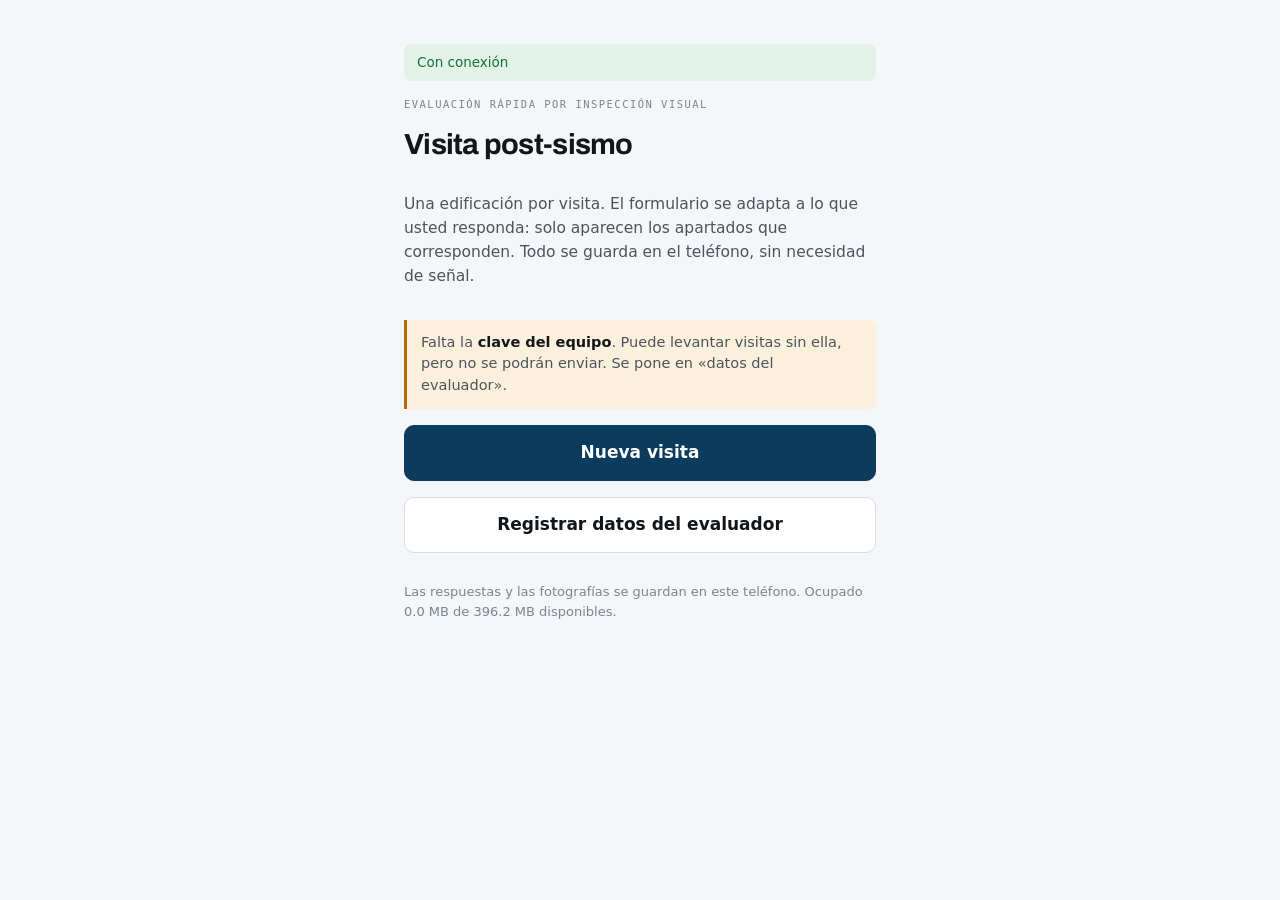
==== visita.html @ 85fde3f9 "Evaluación post-sismo: app de campo sin conexión y panel de consulta Nace del XLSForm de ArcGIS Surv" ====
<!doctype html>
<html lang="es">
<head>
<meta charset="utf-8">
<meta name="viewport" content="width=device-width,initial-scale=1,viewport-fit=cover">
<meta name="color-scheme" content="light dark">
<meta name="theme-color" content="#0B3C5D">
<meta name="mobile-web-app-capable" content="yes">
<meta name="apple-mobile-web-app-status-bar-style" content="black-translucent">
<meta name="apple-mobile-web-app-title" content="Post-sismo">
</head>
<body style="margin:0">
<title>Visita post-sismo</title>
<link rel="manifest" href="manifest.webmanifest">
<style>
@font-face{font-family:Archivo;font-style:normal;font-weight:400 700;font-display:swap;src:url([data-uri]) format('woff2');}

:root{
  --paper:#F4F6F8; --card:#FFFFFF; --ink:#12161A; --ink-2:#4B545C; --ink-3:#7A858E;
  --rule:#D6DCE2; --rule-2:#E7EBEF; --field:#FFFFFF;
  --gen:#3F3C3B; --eval:#0079AD; --rep:#9A7100; --dem:#005187;
  --verde:#15723A; --amarillo:#B36B00; --rojo:#C0272D; --naranja:#D2620E;
  --verde-bg:#E3F2E8; --amarillo-bg:#FBF0DC; --rojo-bg:#FAE6E6; --info-bg:#E4EDF4;
  --sel:#0B3C5D; --sel-ink:#FFFFFF; --sombra:0 1px 2px rgba(16,24,32,.07);
}
@media (prefers-color-scheme: dark){ :root:not([data-theme="light"]){
  --paper:#0E1114; --card:#171C21; --ink:#E8EDF1; --ink-2:#A6B0B9; --ink-3:#78838C;
  --rule:#2A3138; --rule-2:#222930; --field:#1E242A;
  --gen:#B8B2AF; --eval:#4FC0EE; --rep:#EBBE4C; --dem:#77B2DE;
  --verde:#59BC7B; --amarillo:#E0A249; --rojo:#EE7A7A; --naranja:#E8934D;
  --verde-bg:#16301F; --amarillo-bg:#33280F; --rojo-bg:#361A1A; --info-bg:#152530;
  --sel:#3F9FD4; --sel-ink:#0B1116; --sombra:0 1px 2px rgba(0,0,0,.4);
}}
:root[data-theme="dark"]{
  --paper:#0E1114; --card:#171C21; --ink:#E8EDF1; --ink-2:#A6B0B9; --ink-3:#78838C;
  --rule:#2A3138; --rule-2:#222930; --field:#1E242A;
  --gen:#B8B2AF; --eval:#4FC0EE; --rep:#EBBE4C; --dem:#77B2DE;
  --verde:#59BC7B; --amarillo:#E0A249; --rojo:#EE7A7A; --naranja:#E8934D;
  --verde-bg:#16301F; --amarillo-bg:#33280F; --rojo-bg:#361A1A; --info-bg:#152530;
  --sel:#3F9FD4; --sel-ink:#0B1116; --sombra:0 1px 2px rgba(0,0,0,.4);
}
*{box-sizing:border-box;-webkit-tap-highlight-color:transparent}
body{background:var(--paper);color:var(--ink);font-size:17px;line-height:1.5;
  font-family:system-ui,-apple-system,"Segoe UI",Roboto,"Helvetica Neue",sans-serif;
  overscroll-behavior-y:contain}
h1,h2,h3,.dsp{font-family:Archivo,system-ui,sans-serif;text-wrap:balance;margin:0}
button{font:inherit;color:inherit;cursor:pointer}
input,select,textarea{font:inherit;font-size:16px;color:inherit}

.app{max-width:540px;margin:0 auto;min-height:100vh;background:var(--paper);
  display:flex;flex-direction:column}

/* ---------- barra superior ---------- */
.top{position:sticky;top:0;z-index:20;background:var(--paper);
  border-bottom:1px solid var(--rule);padding:10px 16px 0}
.toprow{display:flex;align-items:center;gap:10px;min-height:34px}
.mod{font-family:ui-monospace,"Roboto Mono",Menlo,Consolas,monospace;font-size:10px;letter-spacing:.12em;
  text-transform:uppercase;color:var(--c,var(--gen));font-weight:500;white-space:nowrap}
.top h2{font-size:16px;font-weight:600;letter-spacing:-.01em;flex:1;min-width:0;
  overflow:hidden;text-overflow:ellipsis;white-space:nowrap}
.paso-n{font-family:ui-monospace,"Roboto Mono",Menlo,Consolas,monospace;font-size:11px;color:var(--ink-3);
  font-variant-numeric:tabular-nums;white-space:nowrap}
.barra{height:3px;background:var(--rule-2);margin:9px -16px 0}
.barra i{display:block;height:100%;background:var(--c,var(--gen));
  transition:width .25s ease;width:0}
@media (prefers-reduced-motion:reduce){.barra i{transition:none}}

/* ---------- cuerpo ---------- */
main{flex:1;padding:18px 16px 24px;display:flex;flex-direction:column;gap:14px}
.f{background:var(--card);border:1px solid var(--rule);border-radius:10px;
  padding:15px 15px 16px;box-shadow:var(--sombra)}
.f.err,.f.err-hijo{border-color:var(--rojo);box-shadow:0 0 0 2px var(--rojo-bg)}
.lab{font-weight:600;font-size:16.5px;line-height:1.35;display:block;margin-bottom:2px}
.req{color:var(--rojo)}
.hint{font-size:13.5px;color:var(--ink-2);margin:3px 0 0;line-height:1.45}
.ctl{margin-top:11px}
.msg{font-size:13px;color:var(--rojo);margin-top:8px;font-weight:500;display:none}
/* el aviso cuelga del elemento marcado, que puede ser la tarjeta o un subcampo */
.err > .msg{display:block}

/* segmentado */
.seg{display:flex;gap:8px}
.seg button{flex:1;min-height:52px;padding:8px 6px;border:1.5px solid var(--rule);
  background:var(--field);border-radius:9px;font-weight:600;font-size:15.5px;line-height:1.2}
.seg button[aria-pressed="true"]{background:var(--sel);border-color:var(--sel);color:var(--sel-ink)}

/* escala de dano */
.esc{display:grid;grid-template-columns:repeat(4,1fr);gap:7px}
.esc button{min-height:60px;border:1.5px solid var(--rule);background:var(--field);
  border-radius:9px;display:flex;flex-direction:column;align-items:center;
  justify-content:center;gap:1px;padding:5px 2px}
.esc button .g{font-family:Archivo,sans-serif;font-size:20px;font-weight:700;line-height:1}
.esc button .p{font-size:10.5px;color:var(--ink-3);letter-spacing:.01em}
.esc button[aria-pressed="true"]{color:#fff;border-color:transparent}
.esc button[aria-pressed="true"] .p{color:rgba(255,255,255,.92)}
.esc button[data-v="n"][aria-pressed="true"]{background:#464F58}
.esc button[data-v="l"][aria-pressed="true"]{background:var(--verde)}
.esc button[data-v="m"][aria-pressed="true"]{background:var(--naranja)}
.esc button[data-v="s"][aria-pressed="true"]{background:var(--rojo)}

/* tarjetas apiladas */
.cards{display:flex;flex-direction:column;gap:7px}
.cards button{display:flex;align-items:center;gap:11px;text-align:left;width:100%;
  min-height:50px;padding:10px 13px;border:1.5px solid var(--rule);background:var(--field);
  border-radius:9px;font-size:15.5px;line-height:1.3}
.cards button::before{content:"";width:19px;height:19px;border-radius:50%;flex:none;
  border:2px solid var(--rule)}
.cards button[aria-pressed="true"]{border-color:var(--sel);background:var(--info-bg)}
.cards button[aria-pressed="true"]::before{border-color:var(--sel);background:var(--sel);
  box-shadow:inset 0 0 0 3.5px var(--card)}

/* chips */
.chips{display:flex;flex-wrap:wrap;gap:7px}
.chips button{min-height:42px;padding:7px 14px;border:1.5px solid var(--rule);
  background:var(--field);border-radius:21px;font-size:15px}
.chips button[aria-pressed="true"]{background:var(--sel);border-color:var(--sel);color:var(--sel-ink)}

/* entradas */
.inp,select.inp,textarea.inp{width:100%;min-height:52px;padding:12px 14px;
  background:var(--field);border:1.5px solid var(--rule);border-radius:9px;
  -webkit-appearance:none;appearance:none}
select.inp{background-image:linear-gradient(45deg,transparent 50%,var(--ink-2) 50%),
  linear-gradient(135deg,var(--ink-2) 50%,transparent 50%);
  background-position:calc(100% - 20px) 23px,calc(100% - 14px) 23px;
  background-size:6px 6px,6px 6px;background-repeat:no-repeat;padding-right:42px}
textarea.inp{min-height:92px;resize:vertical;line-height:1.45}
.inp:focus-visible,button:focus-visible{outline:2.5px solid var(--sel);outline-offset:2px}
.uni{display:flex;align-items:center;gap:10px}
.uni .inp{flex:1}
.uni span{font-family:ui-monospace,"Roboto Mono",Menlo,Consolas,monospace;font-size:14px;color:var(--ink-2);
  min-width:26px}

/* contador */
.cnt{display:flex;align-items:center;gap:10px}
.cnt button{width:56px;height:56px;border:1.5px solid var(--rule);background:var(--field);
  border-radius:9px;font-size:26px;font-weight:600;line-height:1;
  display:flex;align-items:center;justify-content:center}
.cnt button:active{background:var(--rule-2)}
.cnt input{flex:1;text-align:center;font-family:Archivo,sans-serif;font-size:22px;
  font-weight:700;font-variant-numeric:tabular-nums;min-height:56px}

/* camara */
.cam{display:flex;flex-wrap:wrap;gap:9px}
.cam .add{width:84px;height:84px;border:1.5px dashed var(--rule);border-radius:9px;
  background:var(--field);display:flex;flex-direction:column;align-items:center;
  justify-content:center;gap:3px;font-size:11px;color:var(--ink-2);text-align:center}
.cam .add b{font-size:22px;font-weight:400;line-height:1}
.cam figure{position:relative;margin:0;width:84px;height:84px}
.cam img{width:100%;height:100%;object-fit:cover;border-radius:9px;display:block;
  border:1px solid var(--rule)}
.cam .del{position:absolute;top:-7px;right:-7px;width:26px;height:26px;border-radius:50%;
  border:2px solid var(--card);background:var(--rojo);color:#fff;font-size:15px;
  line-height:1;display:flex;align-items:center;justify-content:center;padding:0}

/* gps */
.gps button{width:100%;min-height:52px;border:1.5px solid var(--sel);background:var(--info-bg);
  color:var(--ink);border-radius:9px;font-weight:600}
.gps .fix{margin-top:9px;font-family:ui-monospace,"Roboto Mono",Menlo,Consolas,monospace;font-size:12.5px;
  color:var(--ink-2);line-height:1.6}
.gps .mala{color:var(--rojo);font-weight:500}
.gps .buena{color:var(--verde);font-weight:500}

/* subcampos que se despliegan */
.sub{margin-top:11px;padding-top:11px;border-top:1px dashed var(--rule)}
.sub .lab{font-size:14.5px;font-weight:500;color:var(--ink-2)}
.sub.err{border-top-color:var(--rojo)}
.sub.err .lab{color:var(--rojo)}

/* notas */
.nota{background:var(--info-bg);border-left:3px solid var(--eval);border-radius:0 8px 8px 0;
  padding:12px 14px;font-size:14.5px;line-height:1.5;color:var(--ink-2)}
.nota b{color:var(--ink)}
.nota.v{background:var(--verde-bg);border-color:var(--verde)}
.nota.a{background:var(--amarillo-bg);border-color:var(--amarillo)}
.nota.r{background:var(--rojo-bg);border-color:var(--rojo)}
.sechead{font-family:ui-monospace,"Roboto Mono",Menlo,Consolas,monospace;font-size:10.5px;letter-spacing:.13em;
  text-transform:uppercase;color:var(--ink-3);margin:8px 0 -4px}

/* ---------- barra inferior ---------- */
.bot{position:sticky;bottom:0;z-index:20;background:var(--paper);
  border-top:1px solid var(--rule);padding:11px 16px calc(11px + env(safe-area-inset-bottom));
  display:flex;gap:10px}
.bot button{min-height:54px;border-radius:10px;font-weight:600;font-size:16.5px;
  border:1.5px solid var(--rule);background:var(--card)}
.bot .sig{flex:1;background:var(--sel);border-color:var(--sel);color:var(--sel-ink)}
.bot .atras{width:88px}
.bot button[disabled]{opacity:.4}

/* ---------- pantallas ---------- */
.pantalla{padding:26px 18px 30px;display:flex;flex-direction:column;gap:16px;flex:1}
.pantalla h1{font-size:29px;line-height:1.1;letter-spacing:-.025em}
.lede{font-size:15.5px;color:var(--ink-2);line-height:1.55}
.big{width:100%;min-height:56px;border-radius:10px;font-weight:600;font-size:17px;
  background:var(--sel);color:var(--sel-ink);border:1.5px solid var(--sel)}
.big.sec{background:var(--card);color:var(--ink);border-color:var(--rule)}
.eyebrow{font-family:ui-monospace,"Roboto Mono",Menlo,Consolas,monospace;font-size:10.5px;letter-spacing:.14em;
  text-transform:uppercase;color:var(--ink-3)}
.veredicto{border-radius:12px;padding:18px;border-left:5px solid}
.veredicto .t{font-family:Archivo,sans-serif;font-size:21px;font-weight:700;letter-spacing:-.01em}
.veredicto .d{font-size:14.5px;margin-top:5px;line-height:1.5}
.vv{background:var(--verde-bg);border-color:var(--verde)} .vv .t{color:var(--verde)}
.va{background:var(--amarillo-bg);border-color:var(--amarillo)} .va .t{color:var(--amarillo)}
.vr{background:var(--rojo-bg);border-color:var(--rojo)} .vr .t{color:var(--rojo)}
.vn{background:var(--info-bg);border-color:var(--eval)} .vn .t{color:var(--eval)}
.res{background:var(--card);border:1px solid var(--rule);border-radius:10px;overflow:hidden}
.res div{display:flex;justify-content:space-between;gap:14px;padding:11px 14px;
  border-top:1px solid var(--rule-2);font-size:14.5px}
.res div:first-child{border-top:0}
.res span:first-child{color:var(--ink-2);flex:none}
.res span:last-child{text-align:right;font-weight:500;min-width:0;overflow-wrap:anywhere}
.json{width:100%;min-height:130px;font-family:ui-monospace,"Roboto Mono",Menlo,Consolas,monospace;font-size:11.5px;
  background:var(--field);border:1px solid var(--rule);border-radius:9px;padding:11px;
  line-height:1.5;resize:vertical}
.aviso{font-size:13px;color:var(--ink-3);line-height:1.55}
.aviso code{background:var(--rule-2);padding:1px 5px;border-radius:3px;font-size:11.5px}
/* ---------- bandeja de visitas ---------- */
.red{border-radius:8px;padding:9px 13px;font-size:13.5px;font-weight:500;line-height:1.4}
.red.on{background:var(--verde-bg);color:var(--verde)}
.red.off{background:var(--amarillo-bg);color:var(--amarillo)}
.salir{width:34px;height:34px;flex:none;border:1px solid var(--rule);background:var(--card);
  border-radius:8px;font-size:17px;line-height:1;display:flex;align-items:center;
  justify-content:center;padding:0}
.sinred{color:var(--amarillo);font-size:11px;line-height:1}
.seccion{display:flex;align-items:baseline;gap:9px;margin:10px 0 -6px}
.seccion h2{font-size:14px;font-weight:600;letter-spacing:-.01em}
.cuenta{font-family:ui-monospace,"Roboto Mono",Menlo,Consolas,monospace;font-size:12px;
  color:var(--ink-3);font-variant-numeric:tabular-nums}
.lista{display:flex;flex-direction:column;gap:8px}
.fila{display:flex;align-items:center;gap:11px;background:var(--card);
  border:1px solid var(--rule);border-radius:10px;padding:12px 12px 12px 14px;
  box-shadow:var(--sombra);cursor:pointer;min-height:64px}
.fila:focus-visible{outline:2.5px solid var(--sel);outline-offset:2px}
.fila-txt{flex:1;min-width:0;display:flex;flex-direction:column;gap:2px}
.fila-txt b{font-size:15.5px;font-weight:600;overflow:hidden;text-overflow:ellipsis;white-space:nowrap}
.fila-txt span{font-size:12.5px;color:var(--ink-3);overflow:hidden;text-overflow:ellipsis;white-space:nowrap}
.fila-meta{display:flex;flex-direction:column;align-items:flex-end;gap:4px;flex:none}
.chip{font-size:11px;font-weight:600;padding:3px 9px;border-radius:20px;white-space:nowrap}
.chip.b{background:var(--rule-2);color:var(--ink-2)}
.chip.l{background:var(--amarillo-bg);color:var(--amarillo)}
.chip.e{background:var(--verde-bg);color:var(--verde)}
.mini{font-size:11px;color:var(--ink-3)}
.tirar{width:36px;height:36px;flex:none;border:0;background:transparent;color:var(--ink-3);
  font-size:22px;line-height:1;border-radius:8px;padding:0}
.tirar:active{background:var(--rule-2);color:var(--rojo)}
.plegable{border-top:1px solid var(--rule);padding-top:12px;margin-top:4px}
.plegable summary{font-size:14px;color:var(--ink-2);cursor:pointer;padding:6px 0;
  min-height:34px;display:flex;align-items:center}
.plegable .big{margin-top:8px}
[hidden]{display:none!important}
</style>

<div class="app">
  <div class="top" id="top" hidden>
    <div class="toprow">
      <button class="salir" id="bSalir" type="button" aria-label="Volver a la bandeja">&#8592;</button>
      <span class="mod" id="mod"></span>
      <h2 id="titulo"></h2>
      <span class="sinred" id="sinred" hidden title="Sin conexi&oacute;n">&#9679;</span>
      <span class="paso-n" id="pasoN"></span>
    </div>
    <div class="barra"><i id="barra"></i></div>
  </div>

  <main id="main"></main>

  <div class="bot" id="bot" hidden>
    <button class="atras" id="bAtras" type="button">Atr&aacute;s</button>
    <button class="sig" id="bSig" type="button">Siguiente</button>
  </div>
</div>
<input type="file" id="filePick" accept="image/*" capture="environment" multiple hidden>
<script>/* Almacén local de visitas.
   IndexedDB aguanta las fotografías; localStorage no (unos 5 MB y solo texto).
   Si el navegador no da IndexedDB se degrada a localStorage sin fotos, que es
   peor pero no pierde las respuestas. */
window.ALMACEN = (function () {
  'use strict';

  var NOMBRE = 'psismo', VERSION = 1, db = null, hayIDB = false;
  try { hayIDB = !!window.indexedDB; } catch (e) { hayIDB = false; }

  function abre() {
    return new Promise(function (ok, mal) {
      if (!hayIDB) return mal('sin indexeddb');
      var s = indexedDB.open(NOMBRE, VERSION);
      s.onupgradeneeded = function () {
        var d = s.result;
        if (!d.objectStoreNames.contains('visitas')) d.createObjectStore('visitas', { keyPath: 'id' });
        if (!d.objectStoreNames.contains('ajustes')) d.createObjectStore('ajustes', { keyPath: 'k' });
      };
      s.onsuccess = function () { db = s.result; ok(db); };
      s.onerror = function () { mal(s.error); };
      s.onblocked = function () { mal('bloqueada'); };
    });
  }

  function pide(almacen, modo, fn) {
    return new Promise(function (ok, mal) {
      if (!db) return mal('sin base');
      var t = db.transaction(almacen, modo), s = t.objectStore(almacen), r = fn(s);
      t.oncomplete = function () { ok(r && r.result !== undefined ? r.result : null); };
      t.onerror = function () { mal(t.error); };
      t.onabort = function () { mal(t.error || 'abortada'); };
    });
  }

  // ---- respaldo en localStorage, sin fotografías
  function lsLee(k) { try { var v = localStorage.getItem(k); return v ? JSON.parse(v) : null; } catch (e) { return null; } }
  function lsPon(k, v) { try { localStorage.setItem(k, JSON.stringify(v)); return true; } catch (e) { return false; } }
  function sinFotos(v) {
    var c = JSON.parse(JSON.stringify({ id: v.id, estado: v.estado, creada: v.creada,
      tocada: v.tocada, paso: v.paso, resumen: v.resumen, D: {} }));
    Object.keys(v.D || {}).forEach(function (k) {
      var x = v.D[k];
      if (Array.isArray(x) && typeof x[0] === 'string' && x[0].slice(0, 5) === 'data:') return;
      c.D[k] = x;
    });
    return c;
  }

  var API = {
    conFotos: false,

    visitas: {
      guarda: function (v) {
        v.tocada = Date.now();
        if (db) return pide('visitas', 'readwrite', function (s) { return s.put(v); });
        var t = lsLee('psismo.visitas') || {};
        t[v.id] = sinFotos(v); lsPon('psismo.visitas', t);
        return Promise.resolve();
      },
      lee: function (id) {
        if (db) return pide('visitas', 'readonly', function (s) { return s.get(id); });
        return Promise.resolve((lsLee('psismo.visitas') || {})[id] || null);
      },
      todas: function () {
        if (db) return pide('visitas', 'readonly', function (s) { return s.getAll(); })
          .then(function (l) { return (l || []).sort(function (a, b) { return b.tocada - a.tocada; }); });
        var t = lsLee('psismo.visitas') || {};
        return Promise.resolve(Object.keys(t).map(function (k) { return t[k]; })
          .sort(function (a, b) { return b.tocada - a.tocada; }));
      },
      borra: function (id) {
        if (db) return pide('visitas', 'readwrite', function (s) { return s.delete(id); });
        var t = lsLee('psismo.visitas') || {}; delete t[id]; lsPon('psismo.visitas', t);
        return Promise.resolve();
      }
    },

    perfil: {
      guarda: function (p) {
        lsPon('psismo.perfil', p);                       // duplicado: se lee al arrancar sin esperar
        if (db) return pide('ajustes', 'readwrite', function (s) { return s.put({ k: 'perfil', v: p }); });
        return Promise.resolve();
      },
      lee: function () { return lsLee('psismo.perfil') || {}; }
    },

    // cuánto espacio ocupa lo guardado, para avisar antes de que se llene
    uso: function () {
      if (navigator.storage && navigator.storage.estimate) {
        return navigator.storage.estimate().then(function (e) {
          return { usado: e.usage || 0, cuota: e.quota || 0 };
        }).catch(function () { return null; });
      }
      return Promise.resolve(null);
    },

    // pedir al navegador que no borre los datos si le falta espacio
    persiste: function () {
      if (navigator.storage && navigator.storage.persist) {
        return navigator.storage.persist().catch(function () { return false; });
      }
      return Promise.resolve(false);
    }
  };

  API.listo = abre().then(function () {
    API.conFotos = true;
    return true;
  }).catch(function () {
    db = null; API.conFotos = false;
    return false;
  });

  return API;
})();
</script>
<script>window.ESQUEMA={"meta":{"titulo":"Encuesta integral post-sismo","form_id":"eval_post_sismo_col","version":"4.0.0-movil","origen":"ad5ce3ac27d847a1be59668d55e2ae2c"},"perfil":["entidad","entidad_otra","evaluador_nombre","evaluador_tipo_doc","evaluador_num_doc","evaluador_profesion","evaluador_profesion_otra","evaluador_matricula"],"pasos":[{"id":"s1_evaluacion","titulo":"1. Información del evaluador","mod":"gen","relevant":null,"campos":[{"name":"fecha_hora_inspeccion","tipo":"auto","calc":"now()"},{"name":"unit_Code","label":"Escanear código QR","tipo":"barcode","relevant":null,"req":true,"ui":"codigo"}]},{"id":"s2_localizacion","titulo":"2. Localización","mod":"gen","relevant":null,"campos":[{"name":"departamento","label":"Departamento","tipo":"select_one","relevant":null,"req":true,"lista":"departamento","ui":"segmentado"},{"name":"municipio","label":"Municipio","tipo":"select_one","relevant":null,"req":true,"filtro":"departamento=${departamento}","lista":"municipio","ui":"segmentado"},{"name":"barrio_vereda","label":"Barrio / Vereda","tipo":"text","relevant":null,"req":true,"ui":"texto"},{"name":"zona","label":"Zona","tipo":"select_one","relevant":null,"req":true,"lista":"zona","ui":"segmentado"},{"name":"manzana","label":"Manzana","tipo":"text","relevant":null,"req":false,"ui":"texto"},{"name":"construccion_existe","label":"¿La construcción existe en la capa base?","tipo":"select_one","relevant":null,"req":false,"lista":"si_no","ui":"segmentado","subs":[{"name":"construccion","label":"Construcción","tipo":"text","ui":"texto","cuando":["si"],"req":false,"ayuda":null,"valida":null,"vmsg":""},{"name":"construccion_nueva","label":"Identificador temporal de la construccion","tipo":"text","ui":"texto","cuando":["no"],"req":false,"ayuda":"Asigne un consecutivo, por ejemplo N01, N02.","valida":null,"vmsg":""}]},{"name":"cod_registro","tipo":"calc","calc":"if(${construccion_existe}='si', concat(${manzana}, '-', ${construccion}), concat(${manzana}, '-N-', ${construccion_nueva}))","relevant":null},{"name":"area_huella_mapa","tipo":"calc","calc":"pulldata('edificaciones', 'area_huella', 'uid', ${cod_registro})","relevant":null},{"name":"nota_cod","tipo":"nota","kind":"vivo","texto":"Código de registro: ${cod_registro}","relevant":"string-length(${cod_registro})>1"},{"name":"nota_area_mapa","tipo":"nota","kind":"vivo","texto":"Área de huella según la capa base: ${area_huella_mapa} m²","relevant":"${construccion_existe}='si'"},{"name":"ubicacion","label":"Ubicación de la edificación","tipo":"geopoint","relevant":null,"req":true,"ayuda":"Espere a que la precisión llegue a 20 m o mejor. Verifique en la imagen que el punto quede sobre la edificación evaluada.","ui":"gps"},{"name":"longitud","tipo":"calc","calc":"pulldata(\"@geopoint\", ${ubicacion}, \"x\")","relevant":null},{"name":"latitud","tipo":"calc","calc":"pulldata(\"@geopoint\", ${ubicacion}, \"y\")","relevant":null},{"name":"precision_gps","tipo":"calc","calc":"pulldata(\"@geopoint\", ${ubicacion}, \"horizontalAccuracy\")","relevant":null},{"name":"nota_precision","tipo":"nota","kind":"vivo","texto":"La precisión del GPS es de ${precision_gps} m. Espere a mejorar la señal antes de continuar.","relevant":"${precision_gps} > 20"}]},{"id":"s3_edificacion","titulo":"3. Identificación de la construcción","mod":"gen","relevant":null,"campos":[{"name":"estado_colapso","label":"Estado de colapso de la edificación","tipo":"select_one","relevant":null,"req":true,"ayuda":"Obsérvelo desde afuera antes de continuar: define qué preguntas siguen.","lista":"estado_colapso","ui":"segmentado"},{"name":"inclinacion","label":"¿La edificación presenta inclinación evidente?","tipo":"select_one","relevant":"${estado_colapso}!='total'","req":true,"lista":"si_no","ui":"segmentado"},{"name":"nombre_edificacion","label":"Nombre de la edificación","tipo":"text","relevant":null,"req":false,"ui":"texto"},{"name":"direccion","label":"Dirección","tipo":"text","relevant":null,"req":true,"ui":"texto"},{"name":"tipo_edificacion","label":"Tipo de edificación","tipo":"select_one","relevant":null,"req":true,"lista":"tipo_edificacion","ui":"segmentado"},{"name":"uso","label":"Uso principal","tipo":"select_one","relevant":null,"req":true,"lista":"uso","ui":"lista","subs":[{"name":"uso_otro","label":"¿Cuál uso?","tipo":"text","ui":"texto","cuando":["otro"],"req":true,"ayuda":null,"valida":null,"vmsg":""}]},{"name":"ano_construccion","label":"Año de construcción","tipo":"select_one","relevant":"${estado_colapso}!='total'","req":true,"ayuda":"Los rangos corresponden a las normas sismo resistentes vigentes.","lista":"ano_construccion","ui":"tarjetas"},{"name":"num_pisos","label":"Número de pisos sobre el nivel del suelo","tipo":"integer","relevant":"${estado_colapso}!='total'","req":true,"valida":". >= 0 and . <= 200","vmsg":"Ingrese un valor entre 0 y 200","ui":"contador"},{"name":"num_sotanos","label":"Número de sótanos","tipo":"integer","relevant":"${estado_colapso}!='total'","req":true,"valida":". >= 0 and . <= 20","vmsg":"Ingrese un valor entre 0 y 20","ui":"contador"},{"name":"dim_frente","label":"Dimensiones aproximadas - Frente","tipo":"decimal","relevant":"${estado_colapso}!='total'","req":true,"valida":". > 0 and . < 1000","vmsg":"Ingrese un valor mayor que 0 y menor que 1000","ui":"numero","unidad":"m"},{"name":"dim_fondo","label":"Dimensiones aproximadas - Fondo","tipo":"decimal","relevant":"${estado_colapso}!='total'","req":true,"valida":". > 0 and . < 1000","vmsg":"Ingrese un valor mayor que 0 y menor que 1000","ui":"numero","unidad":"m"},{"name":"area_huella_campo","tipo":"calc","calc":"${dim_frente} * ${dim_fondo}","relevant":null}]},{"id":"s4_tipologia","titulo":"4. Sistema estructural, entrepiso y cubierta","mod":"gen","relevant":null,"campos":[{"name":"mat_estructural","label":"Material","tipo":"select_one","relevant":null,"req":true,"lista":"material_estructural","ui":"tarjetas","cadena":"sist_estructural"},{"name":"sist_estructural","label":"Sistema estructural","tipo":"select_one","relevant":null,"req":true,"filtro":"material=${mat_estructural}","lista":"sistema_estructural","ui":"lista","subs":[{"name":"sist_estructural_otro","label":"Especifique cuáles","tipo":"text","ui":"texto","cuando":["acero_otro","mixto"],"req":true,"ayuda":"Indique qué materiales y sistemas estructurales se combinan.","valida":null,"vmsg":""}],"esHija":true},{"name":"mat_entrepiso","label":"Material","tipo":"select_one","relevant":null,"req":false,"lista":"material_entrepiso","ui":"tarjetas","cadena":"sist_entrepiso"},{"name":"sist_entrepiso","label":"Sistema de entrepiso","tipo":"select_one","relevant":null,"req":false,"filtro":"material=${mat_entrepiso}","lista":"sistema_entrepiso","ui":"lista","subs":[{"name":"sist_entrepiso_otro","label":"Especifique cuáles","tipo":"text","ui":"texto","cuando":["entrepiso_otro","mixto"],"req":true,"ayuda":null,"valida":null,"vmsg":""}],"esHija":true},{"name":"mat_sop_cubierta","label":"Material","tipo":"select_one","relevant":null,"req":true,"lista":"material_cubierta","ui":"tarjetas","cadena":"sop_cubierta"},{"name":"sop_cubierta","label":"Sistema de soporte de la cubierta","tipo":"select_one","relevant":null,"req":true,"filtro":"material=${mat_sop_cubierta}","lista":"soporte_cubierta","ui":"tarjetas","subs":[{"name":"sop_cubierta_otro","label":"¿Cuál?","tipo":"text","ui":"texto","cuando":["cubierta_otro"],"req":true,"ayuda":null,"valida":null,"vmsg":""}],"esHija":true},{"name":"tipo_cubierta","label":"Tipo de cubierta","tipo":"select_one","relevant":null,"req":true,"lista":"tipo_cubierta","ui":"tarjetas","subs":[{"name":"tipo_cubierta_otro","label":"¿Cuál?","tipo":"text","ui":"texto","cuando":["otro"],"req":true,"ayuda":null,"valida":null,"vmsg":""}]},{"name":"muros_divisorios","label":"Muros divisorios y de cerramiento","tipo":"select_multiple","relevant":null,"req":true,"ayuda":"Puede marcar varios.","lista":"muros","ui":"chips","subs":[{"name":"muros_otro","label":"¿Cuáles?","tipo":"text","ui":"texto","cuando":["otro"],"req":true,"ayuda":null,"valida":null,"vmsg":""}]}]},{"id":"s5_ocupantes","titulo":"5. Ocupantes y contacto","mod":"gen","relevant":null,"campos":[{"name":"recoleccion_ocupantes","label":"¿Le es posible obtener la información de ocupantes y/o propietario?","tipo":"select_one","relevant":null,"req":true,"lista":"si_no","ui":"segmentado","subs":[{"name":"propietario","label":"Nombre del propietario o responsable","tipo":"text","ui":"texto","cuando":["si"],"req":false,"ayuda":null,"valida":null,"vmsg":""},{"name":"propietario_celular","label":"Celular del propietario o responsable","tipo":"text","ui":"numerico","cuando":["si"],"req":false,"ayuda":"10 dígitos, sin indicativo ni espacios.","valida":"string-length(.)=0 or regex(., '^[0-9]{10}$')","vmsg":"Debe tener 10 dígitos, sin espacios ni signos."},{"name":"propietario_documento","label":"Documento del propietario o responsable","tipo":"text","ui":"numerico","cuando":["si"],"req":false,"ayuda":null,"valida":null,"vmsg":""}]},{"name":"estado_ocupacion","label":"Estado de la edificación al momento de la visita","tipo":"select_one","relevant":"${recoleccion_ocupantes}='si'","req":true,"lista":"ocupacion","ui":"segmentado"},{"name":"hab_hombres","label":"Hombres que habitan/habitaban la edificación","tipo":"integer","relevant":"${recoleccion_ocupantes}='si'","req":false,"valida":". >= 0","vmsg":"Debe ser mayor o igual a 0","ui":"contador"},{"name":"hab_mujeres","label":"Mujeres que habitan/habitaban la edificación","tipo":"integer","relevant":"${recoleccion_ocupantes}='si'","req":false,"valida":". >= 0","vmsg":"Debe ser mayor o igual a 0","ui":"contador"},{"name":"hab_menores","label":"Personas menores de 18 años que habitan/habitaban la edificación","tipo":"integer","relevant":"${recoleccion_ocupantes}='si'","req":false,"valida":". >= 0","vmsg":"Debe ser mayor o igual a 0","ui":"contador"},{"name":"hab_mayores","label":"Personas mayores de 60 años que habitan/habitaban la edificación","tipo":"integer","relevant":"${recoleccion_ocupantes}='si'","req":false,"valida":". >= 0","vmsg":"Debe ser mayor o igual a 0","ui":"contador"},{"name":"hab_total","tipo":"calc","calc":"${hab_hombres} + ${hab_mujeres}","relevant":"${recoleccion_ocupantes}='si'"},{"name":"nota_hab_total","tipo":"nota","kind":"vivo","texto":"Total de habitantes: ${hab_total}","relevant":"${recoleccion_ocupantes}='si'"}]},{"id":"s6_fotos","titulo":"6. Registro fotográfico general","mod":"gen","relevant":null,"campos":[{"name":"foto_edificacion","label":"Fotografías de la edificación","tipo":"image","relevant":null,"req":true,"ayuda":"Máximo 4.","valida":"count-selected(.)<=4","vmsg":"Puede cargar máximo 4 fotografías","ui":"camara"},{"name":"foto_descripcion","label":"Descripción de las fotografías","tipo":"text","relevant":null,"req":false,"ui":"parrafo"}]},{"id":"s7_modulos","titulo":"7. Ruta de la visita","mod":"gen","relevant":null,"campos":[{"name":"nota_modulos","tipo":"nota","kind":"ayuda","texto":"Ruta de la visita | Si se diligencia la evaluación rápida de daños, el formulario lo guiará según la clasificación de habitabilidad. Si no se diligencia, indique el motivo y escoja manualmente los apartados que sí se van a levantar.","relevant":null},{"name":"nota_modulos_total","tipo":"nota","kind":"ayuda","texto":"Colapso total registrado en la sección 3. | La visita continúa directamente en Demolición y escombros. No se diligencian Evaluación ni Reparabilidad.","relevant":"${estado_colapso}='total'"},{"name":"gate_evaluacion","label":"¿Se debe diligenciar la evaluación rápida de daños?","tipo":"select_one","relevant":"${estado_colapso}!='total'","req":true,"lista":"si_no","ui":"segmentado"},{"name":"motivo_evaluacion","label":"Motivo por el cual NO se diligencia la evaluación","tipo":"select_one","relevant":"${gate_evaluacion}='no'","req":true,"lista":"motivos","ui":"segmentado"},{"name":"modulo_continuar","label":"¿Con cuál módulo desea continuar?","tipo":"select_one","relevant":"${gate_evaluacion}='no'","req":false,"ayuda":"Marque el que aplique.","lista":"modulos_rd","ui":"segmentado"}]},{"id":"a0_alcance","titulo":"A. Evaluación - alcance","mod":"eval","relevant":"${estado_colapso}!='total' and ${gate_evaluacion}='si'","campos":[{"name":"eva_nota_intro","tipo":"nota","kind":"ayuda","texto":"Módulo de Evaluación de daños | Evaluación rápida por inspección visual de daños.","relevant":null},{"name":"eva_tipo_inspeccion","label":"Tipo de inspección","tipo":"select_one","relevant":null,"req":true,"lista":"tipo_inspeccion","ui":"segmentado"},{"name":"eva_tipo_amenaza","label":"Tipo de amenaza","tipo":"select_one","relevant":null,"req":true,"def":"sismo","lista":"tipo_amenaza","ui":"lista","subs":[{"name":"eva_tipo_amenaza_otro","label":"¿Cuál?","tipo":"text","ui":"texto","cuando":["otro"],"req":true,"ayuda":null,"valida":null,"vmsg":""}]}]},{"id":"a1_entorno","titulo":"A.1. Condiciones preexistentes y del entorno","mod":"eval","relevant":"${estado_colapso}!='total' and ${gate_evaluacion}='si'","campos":[{"name":"eva_nota_morf","tipo":"nota","kind":"ayuda","texto":"Morfología del sitio","relevant":null},{"name":"eva_morfologia","label":"Morfología del sitio","tipo":"select_one","relevant":null,"req":true,"lista":"morfologia","ui":"tarjetas","subs":[{"name":"eva_morfologia_otro","label":"¿Cuál?","tipo":"text","ui":"texto","cuando":["otro"],"req":true,"ayuda":null,"valida":null,"vmsg":""}]},{"name":"eva_nota_hidrica","tipo":"nota","kind":"ayuda","texto":"Amenaza por cuerpos hídricos afectados","relevant":null},{"name":"eva_amenaza_hidrica","label":"¿Amenaza por cuerpos hídricos afectados?","tipo":"select_one","relevant":null,"req":true,"lista":"si_no","ui":"segmentado"},{"name":"eva_distancia_hidrica","label":"Distancia aproximada","tipo":"decimal","relevant":"${eva_amenaza_hidrica}='si'","req":true,"valida":". >= 0","vmsg":"Debe ser mayor o igual a 0","ui":"numero","unidad":"m"},{"name":"eva_obs_hidrica","label":"Observaciones","tipo":"text","relevant":null,"req":false,"ui":"parrafo"},{"name":"eva_nota_irreg","tipo":"nota","kind":"ayuda","texto":"Irregularidades estructurales | Se diligencian porque la evaluación de daños es por sismo.","relevant":"${eva_tipo_amenaza}='sismo'"},{"name":"eva_piso_debil","label":"¿Hay piso débil?","tipo":"select_one","relevant":"${eva_tipo_amenaza}='sismo'","req":true,"lista":"si_no","ui":"segmentado"},{"name":"eva_columna_corta","label":"¿Hay piso con columna corta?","tipo":"select_one","relevant":"${eva_tipo_amenaza}='sismo'","req":true,"lista":"si_no","ui":"segmentado"},{"name":"eva_cambios_rigidez","label":"¿Hay cambios drásticos de rigidez?","tipo":"select_one","relevant":"${eva_tipo_amenaza}='sismo'","req":true,"lista":"si_no","ui":"segmentado"}]},{"id":"a2_peligro","titulo":"A.2. Peligro global y condiciones geotécnicas","mod":"eval","relevant":"${estado_colapso}!='total' and ${gate_evaluacion}='si'","campos":[{"name":"eva_nota_peligro","tipo":"nota","kind":"ayuda","texto":"Peligro global","relevant":null},{"name":"eva_nota_estado","tipo":"nota","kind":"vivo","texto":"Estado estructural registrado al inicio | En la sección 3 usted indicó: | Colapso: ${estado_colapso} | Inclinación evidente: ${inclinacion} | Estos datos alimentan la sugerencia de habitabilidad. Si necesita corregirlos, regrese a la sección 3.","relevant":null},{"name":"eva_riesgo_adyacentes","label":"Riesgo por edificaciones adyacentes","tipo":"select_one","relevant":null,"req":true,"lista":"si_no_noclaro","ui":"segmentado"},{"name":"eva_nota_geo","tipo":"nota","kind":"ayuda","texto":"Peligro por condiciones geotécnicas","relevant":null},{"name":"eva_licuacion","label":"Licuación, asentamiento o subsidencia del terreno","tipo":"select_one","relevant":null,"req":true,"lista":"si_no","ui":"segmentado"},{"name":"eva_mov_masa","label":"Movimientos en masa cercanos","tipo":"select_one","relevant":null,"req":true,"lista":"si_no","ui":"segmentado"}]},{"id":"a3_estructural","titulo":"A.3. Daño en elementos estructurales","mod":"eval","relevant":"${estado_colapso}!='total' and ${gate_evaluacion}='si'","campos":[{"name":"eva_nota_esc_est","tipo":"nota","kind":"ayuda","texto":"Escala de daño | N Ninguno · L Leve · M Moderado · S Severo. Al marcar L, M o S se habilita la fotografía del elemento. | Concreto y acero: L fisuras de menos de 1 mm · M de 1 a 3 mm, desprende recubrimiento · S más de 3 mm, acero expuesto o deformación del elemento. | Muros portantes: L fisuras de menos de 1 mm · M de 1 a 5 mm · S más de 5 mm, agrietamiento diagonal en X o desplome fuera del plano.","relevant":null},{"name":"eva_dano_columnas","label":"Columnas","tipo":"select_one","relevant":null,"req":true,"lista":"nivel_nlms","ui":"escala","subs":[{"name":"eva_foto_columnas","label":"Fotografía del daño - Columnas","tipo":"image","ui":"camara","cuando":["l","m","s"],"req":false,"ayuda":null,"valida":null,"vmsg":""}]},{"name":"eva_dano_muros_portantes","label":"Muros portantes","tipo":"select_one","relevant":null,"req":true,"lista":"nivel_nlms","ui":"escala","subs":[{"name":"eva_foto_muros_portantes","label":"Fotografía del daño - Muros portantes","tipo":"image","ui":"camara","cuando":["l","m","s"],"req":false,"ayuda":null,"valida":null,"vmsg":""}]},{"name":"eva_dano_vigas","label":"Vigas","tipo":"select_one","relevant":null,"req":true,"lista":"nivel_nlms","ui":"escala","subs":[{"name":"eva_foto_vigas","label":"Fotografía del daño - Vigas","tipo":"image","ui":"camara","cuando":["l","m","s"],"req":false,"ayuda":null,"valida":null,"vmsg":""}]},{"name":"eva_dano_nodos","label":"Nodos o puntos de conexión","tipo":"select_one","relevant":null,"req":true,"lista":"nivel_nlms","ui":"escala","subs":[{"name":"eva_foto_nodos","label":"Fotografía del daño - Nodos o puntos de conexión","tipo":"image","ui":"camara","cuando":["l","m","s"],"req":false,"ayuda":null,"valida":null,"vmsg":""}]},{"name":"eva_dano_riostras","label":"Riostras","tipo":"select_one","relevant":null,"req":true,"lista":"nivel_nlms","ui":"escala","subs":[{"name":"eva_foto_riostras","label":"Fotografía del daño - Riostras","tipo":"image","ui":"camara","cuando":["l","m","s"],"req":false,"ayuda":null,"valida":null,"vmsg":""}]},{"name":"eva_dano_entrepiso","label":"Entrepiso","tipo":"select_one","relevant":null,"req":true,"lista":"nivel_nlms","ui":"escala","subs":[{"name":"eva_foto_entrepiso","label":"Fotografía del daño - Entrepiso","tipo":"image","ui":"camara","cuando":["l","m","s"],"req":false,"ayuda":null,"valida":null,"vmsg":""}]}]},{"id":"a4_no_est_a","titulo":"A.4. Daño no estructural - cerramientos y circulación","mod":"eval","relevant":"${estado_colapso}!='total' and ${gate_evaluacion}='si'","campos":[{"name":"eva_nota_ne1","tipo":"nota","kind":"ayuda","texto":"Cerramientos, acabados y circulación | N Ninguno · L Leve · M Moderado · S Severo. Al marcar L, M o S se habilita la fotografía del elemento. | L daño superficial sin riesgo de caída · M riesgo de caída parcial, requiere acordonar el área · S colapsado o con caída inminente, evacuar. | Los elementos interiores solo aparecen si la inspección es Completa.","relevant":null},{"name":"eva_dano_muros_fachada","label":"Muros de fachada / antepechos","tipo":"select_one","relevant":null,"req":true,"lista":"nivel_nlms","ui":"escala","subs":[{"name":"eva_foto_muros_fachada","label":"Fotografía del daño - Muros de fachada / antepechos","tipo":"image","ui":"camara","cuando":["l","m","s"],"req":false,"ayuda":null,"valida":null,"vmsg":""}]},{"name":"eva_dano_muros_div","label":"Muros divisorios","tipo":"select_one","relevant":"${eva_tipo_inspeccion}='completa'","req":true,"lista":"nivel_nlms","ui":"escala","subs":[{"name":"eva_foto_muros_div","label":"Fotografía del daño - Muros divisorios","tipo":"image","ui":"camara","cuando":["l","m","s"],"req":false,"ayuda":null,"valida":null,"vmsg":""}]},{"name":"eva_dano_ventanales","label":"Ventanales / vidrios de fachada","tipo":"select_one","relevant":null,"req":true,"lista":"nivel_nlms","ui":"escala","subs":[{"name":"eva_foto_ventanales","label":"Fotografía del daño - Ventanales / vidrios de fachada","tipo":"image","ui":"camara","cuando":["l","m","s"],"req":false,"ayuda":null,"valida":null,"vmsg":""}]},{"name":"eva_dano_cielo_raso","label":"Cielo raso / luminarias","tipo":"select_one","relevant":"${eva_tipo_inspeccion}='completa'","req":true,"lista":"nivel_nlms","ui":"escala","subs":[{"name":"eva_foto_cielo_raso","label":"Fotografía del daño - Cielo raso / luminarias","tipo":"image","ui":"camara","cuando":["l","m","s"],"req":false,"ayuda":null,"valida":null,"vmsg":""}]},{"name":"eva_dano_cubiertas","label":"Cubiertas","tipo":"select_one","relevant":null,"req":true,"lista":"nivel_nlms","ui":"escala","subs":[{"name":"eva_foto_cubiertas","label":"Fotografía del daño - Cubiertas","tipo":"image","ui":"camara","cuando":["l","m","s"],"req":false,"ayuda":null,"valida":null,"vmsg":""}]},{"name":"eva_dano_escaleras","label":"Escaleras","tipo":"select_one","relevant":"${eva_tipo_inspeccion}='completa'","req":true,"lista":"nivel_nlms","ui":"escala","subs":[{"name":"eva_foto_escaleras","label":"Fotografía del daño - Escaleras","tipo":"image","ui":"camara","cuando":["l","m","s"],"req":false,"ayuda":null,"valida":null,"vmsg":""}]}]},{"id":"a5_no_est_b","titulo":"A.5. Daño no estructural - equipos e instalaciones","mod":"eval","relevant":"${estado_colapso}!='total' and ${gate_evaluacion}='si'","campos":[{"name":"eva_nota_ne2","tipo":"nota","kind":"ayuda","texto":"Equipos e instalaciones | N Ninguno · L Leve · M Moderado · S Severo. Al marcar L, M o S se habilita la fotografía del elemento. | Elementos: L sin riesgo de caída · M riesgo de caída parcial · S caída inminente, evacuar. | Instalaciones: L opera con normalidad · M obliga a suspender el servicio · S fuga o conductor expuesto, desconectar de inmediato.","relevant":null},{"name":"eva_dano_ascensores","label":"Ascensores","tipo":"select_one","relevant":"${eva_tipo_inspeccion}='completa'","req":true,"lista":"nivel_nlms","ui":"escala","subs":[{"name":"eva_foto_ascensores","label":"Fotografía del daño - Ascensores","tipo":"image","ui":"camara","cuando":["l","m","s"],"req":false,"ayuda":null,"valida":null,"vmsg":""}]},{"name":"eva_dano_balcones","label":"Balcones","tipo":"select_one","relevant":null,"req":true,"lista":"nivel_nlms","ui":"escala","subs":[{"name":"eva_foto_balcones","label":"Fotografía del daño - Balcones","tipo":"image","ui":"camara","cuando":["l","m","s"],"req":false,"ayuda":null,"valida":null,"vmsg":""}]},{"name":"eva_dano_tanques","label":"Tanques elevados","tipo":"select_one","relevant":null,"req":true,"lista":"nivel_nlms","ui":"escala","subs":[{"name":"eva_foto_tanques","label":"Fotografía del daño - Tanques elevados","tipo":"image","ui":"camara","cuando":["l","m","s"],"req":false,"ayuda":null,"valida":null,"vmsg":""}]},{"name":"eva_dano_gas","label":"Instalaciones de gas","tipo":"select_one","relevant":"${eva_tipo_inspeccion}='completa'","req":true,"lista":"nivel_nlms","ui":"escala","subs":[{"name":"eva_foto_gas","label":"Fotografía del daño - Instalaciones de gas","tipo":"image","ui":"camara","cuando":["l","m","s"],"req":false,"ayuda":null,"valida":null,"vmsg":""}]},{"name":"eva_dano_electricas","label":"Instalaciones eléctricas","tipo":"select_one","relevant":"${eva_tipo_inspeccion}='completa'","req":true,"lista":"nivel_nlms","ui":"escala","subs":[{"name":"eva_foto_electricas","label":"Fotografía del daño - Instalaciones eléctricas","tipo":"image","ui":"camara","cuando":["l","m","s"],"req":false,"ayuda":null,"valida":null,"vmsg":""}]},{"name":"eva_dano_acueducto","label":"Acueducto y alcantarillado","tipo":"select_one","relevant":"${eva_tipo_inspeccion}='completa'","req":true,"lista":"nivel_nlms","ui":"escala","subs":[{"name":"eva_foto_acueducto","label":"Fotografía del daño - Acueducto y alcantarillado","tipo":"image","ui":"camara","cuando":["l","m","s"],"req":false,"ayuda":null,"valida":null,"vmsg":""}]},{"name":"eva_dano_otros","label":"Otros","tipo":"select_one","relevant":null,"req":false,"lista":"nivel_nlms","ui":"escala","subs":[{"name":"eva_dano_otros_desc","label":"Otros, ¿cuál?","tipo":"text","ui":"texto","cuando":["l","m","s"],"req":true,"ayuda":null,"valida":null,"vmsg":""},{"name":"eva_foto_otros","label":"Fotografía del daño - Otros","tipo":"image","ui":"camara","cuando":["l","m","s"],"req":false,"ayuda":null,"valida":null,"vmsg":""}]}]},{"id":"a6_clasificacion","titulo":"A.6. Clasificación de habitabilidad y del daño","mod":"eval","relevant":"${estado_colapso}!='total' and ${gate_evaluacion}='si'","campos":[{"name":"eva_sugerencia","tipo":"calc","calc":"if(string-length(${eva_dano_columnas})=0 or string-length(${eva_dano_muros_portantes})=0 or string-length(${eva_dano_vigas})=0 or string-length(${eva_dano_nodos})=0 or string-length(${eva_dano_riostras})=0 or string-length(${eva_dano_entrepiso})=0, 'Complete la sección A.3 para ver la sugerencia', if(${estado_colapso}='total' or ${estado_colapso}='parcial' or ${inclinacion}='si' or ${eva_dano_columnas}='s' or ${eva_dano_muros_portantes}='s' or ${eva_dano_vigas}='s' or ${eva_dano_nodos}='s' or ${eva_dano_riostras}='s' or ${eva_dano_entrepiso}='s', 'NO HABITABLE (Rojo)', if(${eva_dano_columnas}='m' or ${eva_dano_muros_portantes}='m' or ${eva_dano_vigas}='m' or ${eva_dano_nodos}='m' or ${eva_dano_riostras}='m' or ${eva_dano_entrepiso}='m' or ${eva_riesgo_adyacentes}='si' or ${eva_licuacion}='si' or ${eva_mov_masa}='si', 'USO RESTRINGIDO (Amarillo)', 'HABITABLE (Verde)')))","relevant":null},{"name":"eva_sug_rojo","tipo":"nota","kind":"ayuda","texto":"Sugerencia del sistema: NO HABITABLE (Rojo) | Calculada con el peligro global, las condiciones geotécnicas y el daño estructural. Es una ayuda; la decisión es del evaluador.","relevant":"${eva_sugerencia}='NO HABITABLE (Rojo)'"},{"name":"eva_sug_amarillo","tipo":"nota","kind":"ayuda","texto":"Sugerencia del sistema: USO RESTRINGIDO (Amarillo) | Es una ayuda; la decisión es del evaluador.","relevant":"${eva_sugerencia}='USO RESTRINGIDO (Amarillo)'"},{"name":"eva_sug_verde","tipo":"nota","kind":"ayuda","texto":"Sugerencia del sistema: HABITABLE (Verde) | Es una ayuda; la decisión es del evaluador.","relevant":"${eva_sugerencia}='HABITABLE (Verde)'"},{"name":"eva_sug_falta","tipo":"nota","kind":"ayuda","texto":"Complete la sección A.3 para ver la sugerencia del sistema.","relevant":"${eva_sugerencia}='Complete la sección A.3 para ver la sugerencia'"},{"name":"eva_clasif_habitabilidad","label":"Clasificación de habitabilidad","tipo":"select_one","relevant":null,"req":true,"lista":"habitabilidad","ui":"segmentado"},{"name":"eva_nivel_dano","label":"Clasificación del daño","tipo":"select_one","relevant":null,"req":true,"lista":"nivel_dano","ui":"segmentado"},{"name":"eva_previa","label":"¿Existe una evaluación previa?","tipo":"select_one","relevant":null,"req":false,"lista":"si_no","ui":"segmentado","subs":[{"name":"eva_previa_tipo","label":"Tipo de evaluación previa","tipo":"text","ui":"texto","cuando":["si"],"req":false,"ayuda":null,"valida":null,"vmsg":""},{"name":"eva_previa_entidad","label":"Entidad que la realizó","tipo":"text","ui":"texto","cuando":["si"],"req":false,"ayuda":null,"valida":null,"vmsg":""}]},{"name":"eva_previa_clasif","label":"Clasificación de habitabilidad de la evaluación previa","tipo":"select_one","relevant":"${eva_previa}='si'","req":false,"lista":"habitabilidad","ui":"segmentado"},{"name":"eva_previa_fecha","label":"Fecha de la evaluación previa","tipo":"date","relevant":"${eva_previa}='si'","req":false,"valida":". <= today()","vmsg":"La fecha no puede ser posterior a hoy","ui":"fecha"},{"name":"eva_nota_fin_habitable","tipo":"nota","kind":"ayuda","texto":"La edificación es HABITABLE. El cuestionario termina en este apartado. | No se requiere Reparabilidad ni Demolición y escombros. Complete este módulo y envíe el formulario.","relevant":"${eva_clasif_habitabilidad}='habitable'"},{"name":"eva_nota_fin_restringido","tipo":"nota","kind":"ayuda","texto":"La edificación es de USO RESTRINGIDO. El cuestionario continúa en Reparabilidad. | Al final de ese módulo se le preguntará si la edificación debe demolerse.","relevant":"${eva_clasif_habitabilidad}='uso_restringido'"},{"name":"eva_nota_fin_nohabitable","tipo":"nota","kind":"ayuda","texto":"La edificación es NO HABITABLE. El cuestionario continúa en Demolición y escombros. | No se diligencia Reparabilidad. Complete este módulo y envíe el formulario.","relevant":"${eva_clasif_habitabilidad}='no_habitable'"}]},{"id":"a7_recomendaciones","titulo":"A.7. Recomendaciones y medidas de seguridad","mod":"eval","relevant":"${estado_colapso}!='total' and ${gate_evaluacion}='si'","campos":[{"name":"eva_adicional","label":"Evaluación adicional","tipo":"select_multiple","relevant":null,"req":true,"lista":"eval_adicional","ui":"chips"},{"name":"eva_medidas","label":"Medidas de seguridad","tipo":"select_multiple","relevant":null,"req":true,"lista":"medidas","ui":"chips","subs":[{"name":"eva_medidas_otro","label":"¿Cuál otra medida?","tipo":"text","ui":"texto","cuando":["otro"],"req":true,"ayuda":null,"valida":null,"vmsg":""}]},{"name":"eva_servicios_desconectar","label":"Desconectar servicios","tipo":"select_multiple","relevant":"selected(${eva_medidas},'desconectar_servicios')","req":true,"lista":"servicios","ui":"chips"},{"name":"eva_restringir_paso","label":"Restringir paso","tipo":"select_multiple","relevant":"selected(${eva_medidas},'restringir_paso')","req":true,"lista":"paso","ui":"chips"}]},{"id":"a8_intervencion","titulo":"A.8. Elementos a intervenir","mod":"eval","relevant":"${estado_colapso}!='total' and ${gate_evaluacion}='si'","campos":[{"name":"eva_nota_interv","tipo":"nota","kind":"ayuda","texto":"Elementos a intervenir | Marque los elementos que requieren intervención. Por cada uno indique el material y el área aproximada.","relevant":null},{"name":"eva_tipo_intervencion","label":"Tipo de intervención requerida","tipo":"select_one","relevant":null,"req":true,"lista":"intervencion","ui":"segmentado"},{"name":"eva_elementos_interv","label":"Elementos a intervenir","tipo":"select_multiple","relevant":"${eva_tipo_intervencion}!='ninguna'","req":true,"ayuda":"Puede marcar varios.","lista":"elementos","ui":"chips"},{"name":"eva_mat_muros","label":"Muros - Material","tipo":"text","relevant":"selected(${eva_elementos_interv}, 'muros')","req":true,"ui":"texto"},{"name":"eva_area_muros","label":"Muros - Área","tipo":"decimal","relevant":"selected(${eva_elementos_interv}, 'muros')","req":true,"valida":". > 0","vmsg":"El área debe ser mayor que cero","ui":"numero","unidad":"m²"},{"name":"eva_mat_cubierta","label":"Cubierta - Material","tipo":"text","relevant":"selected(${eva_elementos_interv}, 'cubierta')","req":true,"ui":"texto"},{"name":"eva_area_cubierta","label":"Cubierta - Área","tipo":"decimal","relevant":"selected(${eva_elementos_interv}, 'cubierta')","req":true,"valida":". > 0","vmsg":"El área debe ser mayor que cero","ui":"numero","unidad":"m²"},{"name":"eva_mat_est_cubierta","label":"Estructura de cubierta - Material","tipo":"text","relevant":"selected(${eva_elementos_interv}, 'est_cubierta')","req":true,"ui":"texto"},{"name":"eva_area_est_cubierta","label":"Estructura de cubierta - Área","tipo":"decimal","relevant":"selected(${eva_elementos_interv}, 'est_cubierta')","req":true,"valida":". > 0","vmsg":"El área debe ser mayor que cero","ui":"numero","unidad":"m²"},{"name":"eva_mat_placa","label":"Placa - Material","tipo":"text","relevant":"selected(${eva_elementos_interv}, 'placa')","req":true,"ui":"texto"},{"name":"eva_area_placa","label":"Placa - Área","tipo":"decimal","relevant":"selected(${eva_elementos_interv}, 'placa')","req":true,"valida":". > 0","vmsg":"El área debe ser mayor que cero","ui":"numero","unidad":"m²"},{"name":"eva_obs_elementos","label":"Observaciones sobre los elementos","tipo":"text","relevant":"${eva_tipo_intervencion}!='ninguna'","req":false,"ui":"parrafo"}]},{"id":"b0_reparabilidad","titulo":"B. Reparabilidad","mod":"rep","relevant":"${estado_colapso}!='total' and (${eva_clasif_habitabilidad}='uso_restringido' or (${gate_evaluacion}='no' and ${modulo_continuar}='reparabilidad'))","campos":[{"name":"rep_nota_intro","tipo":"nota","kind":"ayuda","texto":"Módulo de Reparabilidad - generalidades","relevant":null},{"name":"rep_piso","label":"Pisos en los que se encuentran los daños","tipo":"text","relevant":null,"req":false,"ayuda":"Puede indicar varios, por ejemplo: 1 y 3.","valida":"regex(., '^[0-9]{1,3}( *[,y] *[0-9]{1,3})*$')","vmsg":"Escriba uno o varios pisos separados por coma o por «y». Por ejemplo: 1, 3","ui":"texto"},{"name":"rep_unidad","label":"Número de unidad (si es multifamiliar)","tipo":"text","relevant":null,"req":false,"ui":"texto"}]},{"id":"b1_muro","titulo":"B.1. Muro divisorio","mod":"rep","relevant":"(${estado_colapso}!='total' and (${eva_clasif_habitabilidad}='uso_restringido' or (${gate_evaluacion}='no' and ${modulo_continuar}='reparabilidad')))","campos":[{"name":"rep_muro_dano","label":"¿Se observa daño en muros divisorios?","tipo":"select_one","relevant":null,"req":true,"lista":"si_no","ui":"segmentado"},{"name":"rep_muro_longitud","label":"Longitud del muro","tipo":"decimal","relevant":"${rep_muro_dano}='si'","req":true,"valida":". > 0 and . <= 20","vmsg":"Debe estar entre 0 y 20 m","ui":"numero","unidad":"m"},{"name":"rep_muro_altura","label":"Altura del muro","tipo":"decimal","relevant":"${rep_muro_dano}='si'","req":true,"valida":". > 0 and . <= 10","vmsg":"Debe estar entre 0 y 10 m","ui":"numero","unidad":"m"},{"name":"rep_muro_espesor","label":"Espesor del muro","tipo":"decimal","relevant":"${rep_muro_dano}='si'","req":true,"valida":". > 0 and . <= 100","vmsg":"Debe estar entre 0 y 100 cm","ui":"numero","unidad":"cm"},{"name":"rep_muro_area","tipo":"calc","calc":"${rep_muro_longitud} * ${rep_muro_altura}","relevant":null},{"name":"rep_muro_nota_area","tipo":"nota","kind":"vivo","texto":"Área del muro: ${rep_muro_area} m²","relevant":"${rep_muro_dano}='si'"},{"name":"rep_muro_material","label":"Material del muro","tipo":"select_one","relevant":"${rep_muro_dano}='si'","req":true,"lista":"material_muro","ui":"tarjetas","prellena":"muros_divisorios"},{"name":"rep_muro_acabado","label":"Acabado del muro","tipo":"select_one","relevant":"${rep_muro_dano}='si'","req":true,"lista":"acabado_muro","ui":"tarjetas"},{"name":"rep_muro_elementos","label":"¿Cuántos muros tienen estas características?","tipo":"integer","relevant":"${rep_muro_dano}='si'","req":true,"ui":"contador"},{"name":"rep_muro_total","tipo":"calc","calc":"round(${rep_muro_area} * ${rep_muro_elementos}, 2)","relevant":null},{"name":"rep_muro_foto","label":"Fotografía del daño en el muro","tipo":"image","relevant":"${rep_muro_dano}='si'","req":true,"ayuda":"Máximo 3.","valida":"count-selected(.)<=3","vmsg":"Puede cargar máximo 3 fotografías","ui":"camara"},{"name":"rep_muro_notas","label":"Observaciones","tipo":"text","relevant":"${rep_muro_dano}='si'","req":false,"ui":"parrafo"}]},{"id":"b2_Panete","titulo":"B.2. Pañete","mod":"rep","relevant":"(${estado_colapso}!='total' and (${eva_clasif_habitabilidad}='uso_restringido' or (${gate_evaluacion}='no' and ${modulo_continuar}='reparabilidad')))","campos":[{"name":"rep_Panete_dano","label":"¿Se observa daño en el pañete?","tipo":"select_one","relevant":null,"req":true,"lista":"si_no","ui":"segmentado"},{"name":"rep_Panete_tipo","label":"Forma del daño","tipo":"select_one","relevant":"${rep_Panete_dano}='si'","req":true,"lista":"tipo_panete_col_col","ui":"segmentado"},{"name":"rep_Panete_area","label":"Área afectada","tipo":"decimal","relevant":"${rep_Panete_tipo}='area'","req":true,"valida":". > 0 and . <= 50","vmsg":"Debe estar entre 0 y 50 m²","ui":"numero","unidad":"m²"},{"name":"rep_Panete_longitud","label":"Longitud de la fisura","tipo":"decimal","relevant":"${rep_Panete_tipo}='lineal'","req":true,"valida":". > 0 and . <= 20","vmsg":"Debe estar entre 0 y 20 m","ui":"numero","unidad":"m"},{"name":"rep_Panete_elementos","label":"¿Cuántas zonas tienen estas características?","tipo":"integer","relevant":"${rep_Panete_dano}='si'","req":true,"ui":"contador"},{"name":"rep_panete_total_long","tipo":"calc","calc":"round(${rep_Panete_longitud} * ${rep_Panete_elementos}, 2)","relevant":null},{"name":"rep_panete_total_area","tipo":"calc","calc":"round(${rep_Panete_area} * ${rep_Panete_elementos}, 2)","relevant":null},{"name":"rep_Panete_foto","label":"Fotografía del daño en el pañete","tipo":"image","relevant":"${rep_Panete_dano}='si'","req":true,"ayuda":"Máximo 3.","valida":"count-selected(.)<=3","vmsg":"Puede cargar máximo 3 fotografías","ui":"camara"},{"name":"rep_Panete_notas","label":"Observaciones","tipo":"text","relevant":"${rep_Panete_dano}='si'","req":false,"ui":"parrafo"}]},{"id":"b3_columnas","titulo":"B.3. Recubrimiento de columna","mod":"rep","relevant":"(${estado_colapso}!='total' and (${eva_clasif_habitabilidad}='uso_restringido' or (${gate_evaluacion}='no' and ${modulo_continuar}='reparabilidad')))","campos":[{"name":"rep_col_dano","label":"¿Se observa daño en el recubrimiento de columnas?","tipo":"select_one","relevant":null,"req":true,"lista":"si_no","ui":"segmentado"},{"name":"rep_col_tipo","label":"Forma del daño","tipo":"select_one","relevant":"${rep_col_dano}='si'","req":true,"lista":"tipo_panete_col_col","ui":"segmentado"},{"name":"rep_col_area","label":"Área afectada","tipo":"decimal","relevant":"${rep_col_tipo}='area'","req":true,"valida":". > 0 and . <=50","vmsg":"Debe estar entre 0 y 50 m²","ui":"numero","unidad":"m²"},{"name":"rep_col_longitud","label":"Longitud de la fisura","tipo":"decimal","relevant":"${rep_col_tipo}='lineal'","req":true,"valida":". > 0 and . <= 20","vmsg":"Debe estar entre 0 y 20 m","ui":"numero","unidad":"m"},{"name":"rep_col_elementos","label":"¿Cuántas columnas tienen estas características?","tipo":"integer","relevant":"${rep_col_dano}='si'","req":true,"ui":"contador"},{"name":"rep_col_total_long","tipo":"calc","calc":"round(${rep_col_longitud} * ${rep_col_elementos}, 2)","relevant":null},{"name":"rep_col_total_area","tipo":"calc","calc":"round(${rep_col_area} * ${rep_col_elementos}, 2)","relevant":null},{"name":"rep_col_foto","label":"Fotografía del daño en el recubrimiento","tipo":"image","relevant":"${rep_col_dano}='si'","req":true,"ayuda":"Máximo 3.","valida":"count-selected(.)<=3","vmsg":"Puede cargar máximo 3 fotografías","ui":"camara"},{"name":"rep_col_notas","label":"Observaciones","tipo":"text","relevant":"${rep_col_dano}='si'","req":false,"ui":"parrafo"}]},{"id":"b4_ventanas","titulo":"B.4. Ventanas","mod":"rep","relevant":"(${estado_colapso}!='total' and (${eva_clasif_habitabilidad}='uso_restringido' or (${gate_evaluacion}='no' and ${modulo_continuar}='reparabilidad')))","campos":[{"name":"rep_ven_dano","label":"¿Se observa daño en la parte superior o inferior de las ventanas, que puedan repararse?","tipo":"select_one","relevant":null,"req":true,"lista":"si_no","ui":"segmentado"},{"name":"rep_ven_alto","label":"Alto del daño","tipo":"decimal","relevant":"${rep_ven_dano}='si'","req":true,"valida":". > 0 and . <= 100","vmsg":"Debe estar entre 0 y 100 cm","ui":"numero","unidad":"cm"},{"name":"rep_ven_ancho","label":"Ancho del daño","tipo":"decimal","relevant":"${rep_ven_dano}='si'","req":true,"valida":". > 0 and . <= 100","vmsg":"Debe estar entre 0 y 100 cm","ui":"numero","unidad":"cm"},{"name":"rep_ven_elementos","label":"¿Cuántas ventanas tienen estas características?","tipo":"integer","relevant":"${rep_ven_dano}='si'","req":true,"ui":"contador"},{"name":"rep_ven_total","tipo":"calc","calc":"round(${rep_ven_alto} div 100 * ${rep_ven_ancho} div 100 * ${rep_ven_elementos}, 2)","relevant":null},{"name":"rep_ven_foto","label":"Fotografía del daño en la parte superior o inferior de las ventanas","tipo":"image","relevant":"${rep_ven_dano}='si'","req":true,"ayuda":"Máximo 3.","valida":"count-selected(.)<=3","vmsg":"Puede cargar máximo 3 fotografías","ui":"camara"},{"name":"rep_ven_notas","label":"Observaciones","tipo":"text","relevant":"${rep_ven_dano}='si'","req":false,"ui":"parrafo"}]},{"id":"b5_dinteles","titulo":"B.5. Dinteles","mod":"rep","relevant":"(${estado_colapso}!='total' and (${eva_clasif_habitabilidad}='uso_restringido' or (${gate_evaluacion}='no' and ${modulo_continuar}='reparabilidad')))","campos":[{"name":"rep_din_dano","label":"¿Se observa daño en el dintel?","tipo":"select_one","relevant":null,"req":true,"lista":"si_no","ui":"segmentado"},{"name":"rep_din_ancho","label":"Ancho del vano de la puerta","tipo":"decimal","relevant":"${rep_din_dano}='si'","req":true,"valida":". > 0 and . <= 10","vmsg":"Debe estar entre 0 y 10 m","ui":"numero","unidad":"m"},{"name":"rep_din_elementos","label":"¿Cuántos dinteles tienen estas características?","tipo":"integer","relevant":"${rep_din_dano}='si'","req":true,"ui":"contador"},{"name":"rep_din_total","tipo":"calc","calc":"round(${rep_din_ancho} * ${rep_din_elementos}, 2)","relevant":null},{"name":"rep_din_foto","label":"Fotografía del daño en el dintel","tipo":"image","relevant":"${rep_din_dano}='si'","req":true,"ayuda":"Máximo 3.","valida":"count-selected(.)<=3","vmsg":"Puede cargar máximo 3 fotografías","ui":"camara"},{"name":"rep_din_notas","label":"Observaciones","tipo":"text","relevant":"${rep_din_dano}='si'","req":false,"ui":"parrafo"}]},{"id":"b6_cierre","titulo":"B.6. Resumen y cierre de reparabilidad","mod":"rep","relevant":"${estado_colapso}!='total' and (${eva_clasif_habitabilidad}='uso_restringido' or (${gate_evaluacion}='no' and ${modulo_continuar}='reparabilidad'))","campos":[{"name":"rep_res_cab","tipo":"nota","kind":"ayuda","texto":"Resumen de cantidades a reparar | Total = dimensión registrada x número de elementos con esas características.","relevant":null},{"name":"rep_res_muro","tipo":"nota","kind":"vivo","texto":"Muros divisorios: ${rep_muro_total} m² en ${rep_muro_elementos} muro(s), espesor ${rep_muro_espesor} cm.","relevant":"${rep_muro_dano}='si'"},{"name":"rep_res_panete_a","tipo":"nota","kind":"vivo","texto":"Pañete (por área): ${rep_panete_total_area} m² en ${rep_Panete_elementos} zona(s).","relevant":"${rep_Panete_dano}='si' and ${rep_Panete_tipo}='area'"},{"name":"rep_res_panete_l","tipo":"nota","kind":"vivo","texto":"Pañete (lineal): ${rep_panete_total_long} m en ${rep_Panete_elementos} zona(s).","relevant":"${rep_Panete_dano}='si' and ${rep_Panete_tipo}='lineal'"},{"name":"rep_res_col_a","tipo":"nota","kind":"vivo","texto":"Columna (por área): ${rep_col_total_area} m² en ${rep_col_elementos} zona(s).","relevant":"${rep_col_dano}='si' and ${rep_col_tipo}='area'"},{"name":"rep_res_col_l","tipo":"nota","kind":"vivo","texto":"Columna (lineal): ${rep_col_total_long} m en ${rep_col_elementos} zona(s).","relevant":"${rep_col_dano}='si' and ${rep_col_tipo}='lineal'"},{"name":"rep_res_ven","tipo":"nota","kind":"vivo","texto":"Ventanas: ${rep_ven_total} m² en ${rep_ven_elementos} ventana(s).","relevant":"${rep_ven_dano}='si'"},{"name":"rep_res_din","tipo":"nota","kind":"vivo","texto":"Dinteles: ${rep_din_total} m lineales en ${rep_din_elementos} dintel(es).","relevant":"${rep_din_dano}='si'"},{"name":"rep_res_nada","tipo":"nota","kind":"ayuda","texto":"No se registró daño reparable en ningún elemento.","relevant":"${rep_muro_dano}!='si' and ${rep_Panete_dano}!='si' and ${rep_col_dano}!='si' and ${rep_ven_dano}!='si' and ${rep_din_dano}!='si'"},{"name":"rep_nota_demoler","tipo":"nota","kind":"ayuda","texto":"Decisión sobre demolición | Con base en el daño registrado, indique si la edificación debe demolerse. Si responde que sí, se abrirá el módulo de Demolición y escombros.","relevant":null},{"name":"rep_demoler","label":"¿La edificación debe demolerse?","tipo":"select_one","relevant":null,"req":true,"lista":"si_no","ui":"segmentado"}]},{"id":"c0_estado","titulo":"D. Demolición y escombros - estado del sitio","mod":"dem","relevant":"(${estado_colapso}='total' or ${eva_clasif_habitabilidad}='no_habitable' or ${rep_demoler}='si' or (${gate_evaluacion}='no' and ${modulo_continuar}='demolicion'))","campos":[{"name":"esc_nota_intro","tipo":"nota","kind":"ayuda","texto":"Módulo de Demolición y escombros | Estimación del volumen de escombros y condiciones de acceso para maquinaria.","relevant":null},{"name":"esc_asbesto","label":"¿Hay evidencia clara de asbesto?","tipo":"select_one","relevant":null,"req":true,"lista":"si_no","ui":"segmentado"},{"name":"esc_retirados","label":"¿Ya se retiraron todos los escombros del sitio?","tipo":"select_one","relevant":null,"req":true,"lista":"si_no","ui":"segmentado","subs":[{"name":"esc_foto_sitio_limpio","label":"Fotografía del sitio limpio","tipo":"image","ui":"camara","cuando":["si"],"req":true,"ayuda":null,"valida":null,"vmsg":""}]},{"name":"esc_personas_desaparecidas","label":"Personas aún desaparecidas en la edificación o entre los escombros","tipo":"integer","relevant":null,"req":true,"valida":". >= 0","vmsg":"Debe ser mayor o igual a 0","ui":"contador"}]},{"id":"d2_demolicion","titulo":"D.2. Demolición","mod":"dem","relevant":"(${estado_colapso}='total' or ${eva_clasif_habitabilidad}='no_habitable' or ${rep_demoler}='si' or (${gate_evaluacion}='no' and ${modulo_continuar}='demolicion')) and ${esc_retirados}='no' and ${estado_colapso}!='total'","campos":[{"name":"dem_res_cab","tipo":"nota","kind":"vivo","texto":"Resumen de la edificación | Estado de colapso: ${estado_colapso} | Inclinación evidente: ${inclinacion} | Número de pisos: ${num_pisos} | Número de sótanos: ${num_sotanos}","relevant":null},{"name":"dem_area_huella","tipo":"calc","calc":"if(${area_huella_mapa} > 0, ${area_huella_mapa}, ${area_huella_campo})"},{"name":"dem_volumen","tipo":"calc","calc":"round(${num_pisos} * ${dem_area_huella} * 2.6 * 0.3, 2)","relevant":null},{"name":"dem_nota_volumen","tipo":"nota","kind":"vivo","texto":"Volumen estimado de escombros | Número de pisos x área de huella x 2,6 x 0,3 | ${num_pisos} x ${dem_area_huella} m² x 2,6 x 0,3 = ${dem_volumen} m³","relevant":null},{"name":"dem_urgencia","label":"Urgencia de la demolición","tipo":"select_one","relevant":null,"req":true,"lista":"urgencia_demolicion","ui":"segmentado"},{"name":"dem_tipo","label":"Tipo de demolición","tipo":"select_one","relevant":null,"req":true,"lista":"tipo_demolicion","ui":"segmentado"},{"name":"dem_notas","label":"Observaciones sobre la demolición","tipo":"text","relevant":null,"req":false,"ui":"parrafo"}]},{"id":"d3_escombros","titulo":"D.3. Escombros - colapso total","mod":"dem","relevant":"(${estado_colapso}='total' or ${eva_clasif_habitabilidad}='no_habitable' or ${rep_demoler}='si' or (${gate_evaluacion}='no' and ${modulo_continuar}='demolicion')) and ${esc_retirados}='no' and ${estado_colapso}='total'","campos":[{"name":"esc_res_cab","tipo":"nota","kind":"vivo","texto":"Estado de colapso: ${estado_colapso} | Estime el área cubierta por los escombros y su altura promedio. El volumen se calcula automáticamente.","relevant":null},{"name":"esc_area","label":"Área aproximada cubierta por escombros","tipo":"decimal","relevant":null,"req":true,"valida":". > 0","vmsg":"Debe ser mayor que cero","ui":"numero","unidad":"m²"},{"name":"esc_altura","label":"Altura promedio de los escombros","tipo":"decimal","relevant":null,"req":true,"valida":". > 0 and . <= 50","vmsg":"Ingrese un valor entre 0 y 50 m","ui":"numero","unidad":"m"},{"name":"esc_volumen","tipo":"calc","calc":"round(${esc_area} * ${esc_altura}, 2)","relevant":null},{"name":"esc_nota_volumen","tipo":"nota","kind":"vivo","texto":"Volumen aproximado de escombros | ${esc_area} m² x ${esc_altura} m = ${esc_volumen} m³","relevant":null},{"name":"esc_excavadoras","label":"¿Se están adelantando trabajos de recolección de escombros en este punto?","tipo":"select_one","relevant":null,"req":true,"lista":"si_no","ui":"segmentado"},{"name":"esc_nota_huella","tipo":"nota","kind":"ayuda","texto":"Dibuje la huella de los escombros sobre la imagen.","relevant":null}]},{"id":"c2_acceso","titulo":"D.4. Acceso y entorno","mod":"dem","relevant":"(${estado_colapso}='total' or ${eva_clasif_habitabilidad}='no_habitable' or ${rep_demoler}='si' or (${gate_evaluacion}='no' and ${modulo_continuar}='demolicion')) and ${esc_retirados}='no'","campos":[{"name":"esc_frentes_via","label":"Número de fachadas que dan a una vía","tipo":"select_one","relevant":null,"req":true,"lista":"frentes_via","ui":"tarjetas"},{"name":"esc_ancho_via","label":"Vía más ancha para acceder con maquinaria","tipo":"select_one","relevant":null,"req":true,"lista":"ancho_via","ui":"segmentado"},{"name":"esc_acopio","label":"¿Existe la posibilidad de acopio de escombros?","tipo":"select_one","relevant":null,"req":true,"lista":"si_no","ui":"segmentado"},{"name":"esc_dist_adyacentes","label":"Distancia mínima a edificaciones adyacentes","tipo":"select_one","relevant":null,"req":true,"lista":"dist_adyacentes","ui":"segmentado"},{"name":"esc_campamento","label":"¿Hay un campamento o alojamiento temporal justo al lado?","tipo":"select_one","relevant":null,"req":true,"lista":"si_no","ui":"segmentado"},{"name":"esc_talud","label":"¿Hay un talud pronunciado justo al lado?","tipo":"select_one","relevant":null,"req":true,"lista":"si_no","ui":"segmentado"},{"name":"esc_urgencia","label":"Urgencia para el retiro de los escombros","tipo":"select_one","relevant":null,"req":true,"lista":"urgencia_escombros","ui":"segmentado"}]},{"id":"c3_fotos","titulo":"D.5. Registro fotográfico","mod":"dem","relevant":"(${estado_colapso}='total' or ${eva_clasif_habitabilidad}='no_habitable' or ${rep_demoler}='si' or (${gate_evaluacion}='no' and ${modulo_continuar}='demolicion')) and ${esc_retirados}='no'","campos":[{"name":"esc_foto_escombros","label":"Fotografía de los escombros desde lejos","tipo":"image","relevant":"${estado_colapso}='total'","req":true,"ui":"camara"},{"name":"esc_foto_dano","label":"Fotografías del daño estructural","tipo":"image","relevant":"${estado_colapso}!='total'","req":true,"ayuda":"Máximo 8.","valida":"count-selected(.)<=8","vmsg":"Puede cargar máximo 8 fotografías","ui":"camara"},{"name":"esc_nota_dano","label":"Descripción de la tipología y la gravedad del daño","tipo":"text","relevant":"${estado_colapso}!='total'","req":true,"ui":"parrafo"},{"name":"esc_notas","label":"Otras observaciones de escombros","tipo":"text","relevant":null,"req":false,"ui":"parrafo"}]},{"id":"z1_cierre","titulo":"8. Cierre","mod":"gen","relevant":null,"campos":[{"name":"comentarios_finales","label":"Comentarios finales","tipo":"text","relevant":null,"req":false,"ui":"parrafo"},{"name":"evaluador_firma","label":"Firma del evaluador","tipo":"image","relevant":null,"req":true,"ui":"camara"}]},{"id":"z2_resumen","titulo":"9. Resumen de la visita","mod":"gen","relevant":null,"campos":[{"name":"fecha_texto","tipo":"calc","calc":"format-date-time(${fecha_hora_inspeccion}, '%d/%m/%Y %H:%M')","relevant":null},{"name":"volumen_final","tipo":"calc","calc":"if(${estado_colapso}='total', ${esc_volumen}, ${dem_volumen})","relevant":null},{"name":"res_cab","tipo":"nota","kind":"ayuda","texto":"RESUMEN DE LA VISITA","relevant":null},{"name":"res_datos","tipo":"nota","kind":"vivo","texto":"Código de registro: ${cod_registro} | Dirección: ${direccion} | Barrio / Vereda: ${barrio_vereda} | Municipio: ${municipio} | Fecha y hora: ${fecha_texto}","relevant":null},{"name":"res_verde","tipo":"nota","kind":"ayuda","texto":"HABITABLE (VERDE) | La edificación puede seguir siendo ocupada.","relevant":"${eva_clasif_habitabilidad}='habitable'"},{"name":"res_amarillo","tipo":"nota","kind":"ayuda","texto":"USO RESTRINGIDO (AMARILLO) | La ocupación está limitada. Atienda las restricciones indicadas.","relevant":"${eva_clasif_habitabilidad}='uso_restringido'"},{"name":"res_rojo","tipo":"nota","kind":"ayuda","texto":"NO HABITABLE (ROJO) | La edificación NO debe ser ocupada.","relevant":"${eva_clasif_habitabilidad}='no_habitable'"},{"name":"res_escombros","tipo":"nota","kind":"vivo","texto":"Demolición y escombros: volumen estimado ${volumen_final} m³.","relevant":"${volumen_final} > 0"},{"name":"res_aviso_enviar","tipo":"nota","kind":"ayuda","texto":"IMPORTANTE | Revise el resumen y envíe el formulario. | Si no lo envía, la visita no queda registrada.","relevant":null},{"name":"res_alcance","tipo":"nota","kind":"ayuda","texto":"Evaluación rápida por inspección visual en el marco de la atención de la emergencia. No constituye un estudio de vulnerabilidad estructural ni un concepto técnico definitivo, y puede modificarse ante una evaluación posterior.","relevant":null}]}],"listas":{"motivos":[{"v":"ya_levantado","l":"Ya se había levantado anteriormente","f":""},{"v":"no_requiere","l":"No requiere ese formulario","f":""}],"si_no":[{"v":"si","l":"Sí","f":""},{"v":"no","l":"No","f":""}],"si_no_noclaro":[{"v":"si","l":"Sí","f":""},{"v":"no","l":"No","f":""},{"v":"no_claro","l":"No es claro","f":""}],"confirmacion":[{"v":"si","l":"Sí, confirmo y estoy listo para enviar","f":""}],"tipo_documento":[{"v":"cc","l":"Cédula de ciudadanía","f":""},{"v":"ce","l":"Cédula de extranjería","f":""},{"v":"pasaporte","l":"Pasaporte","f":""}],"profesion":[{"v":"ingeniero_civil","l":"Ingeniero civil","f":""},{"v":"arquitecto","l":"Arquitecto","f":""},{"v":"ingeniero_catastral","l":"Ingeniero catastral o topográfico","f":""},{"v":"tecnologo","l":"Tecnólogo en construcción","f":""},{"v":"otra","l":"Otra","f":""}],"departamento":[{"v":"17","l":"Caldas","f":""},{"v":"66","l":"Risaralda","f":""}],"municipio":[{"v":"66001","l":"Pereira","f":"66"},{"v":"17001","l":"Manizales","f":"17"}],"zona":[{"v":"urbano","l":"Urbano","f":""},{"v":"rural","l":"Rural","f":""}],"tipo_edificacion":[{"v":"publica","l":"Pública","f":""},{"v":"privada","l":"Privada","f":""}],"uso":[{"v":"residencial","l":"Residencial","f":""},{"v":"comercial","l":"Comercial","f":""},{"v":"educacional","l":"Educacional","f":""},{"v":"salud","l":"Salud","f":""},{"v":"hotelero","l":"Hotelero","f":""},{"v":"oficinas","l":"Oficinas","f":""},{"v":"institucional","l":"Institucional","f":""},{"v":"religioso","l":"Religioso","f":""},{"v":"industrial","l":"Industrial","f":""},{"v":"bodegas","l":"Bodegas","f":""},{"v":"estacionamientos","l":"Estacionamientos","f":""},{"v":"otro","l":"Otro","f":""}],"ano_construccion":[{"v":"post_2010","l":"2010 o posterior (NSR-10)","f":""},{"v":"1998_2009","l":"1998 a 2009 (NSR-98)","f":""},{"v":"1984_1997","l":"1984 a 1997 (CCCSR-84)","f":""},{"v":"pre_1984","l":"Anterior a 1984 (sin norma sismo resistente)","f":""},{"v":"desconocido","l":"Desconocido","f":""}],"material_estructural":[{"v":"concreto","l":"Concreto reforzado","f":""},{"v":"mamposteria","l":"Mampostería","f":""},{"v":"acero","l":"Acero","f":""},{"v":"madera","l":"Madera","f":""},{"v":"bahareque_tapia","l":"Bahareque o tapia","f":""},{"v":"otros","l":"Otros","f":""}],"sistema_estructural":[{"v":"porticos","l":"Pórticos","f":"concreto"},{"v":"muros_estructurales","l":"Muros estructurales","f":"concreto"},{"v":"dual_combinado","l":"Sistema dual o combinado","f":"concreto"},{"v":"prefabricado","l":"Prefabricado","f":"concreto"},{"v":"mamp_confinada","l":"Mampostería confinada","f":"mamposteria"},{"v":"mamp_reforzada","l":"Mampostería reforzada","f":"mamposteria"},{"v":"mamp_simple","l":"Mampostería simple","f":"mamposteria"},{"v":"porticos_arriostrados","l":"Pórticos arriostrados","f":"acero"},{"v":"porticos_no_arriostrados","l":"Pórticos no arriostrados","f":"acero"},{"v":"acero_otro","l":"Otro","f":"acero"},{"v":"estructura_madera","l":"Estructura en madera","f":"madera"},{"v":"estructura_guadua","l":"Estructura en guadua","f":"madera"},{"v":"muros_bahareque","l":"Muros en bahareque","f":"bahareque_tapia"},{"v":"muros_tapia","l":"Muros en tapia","f":"bahareque_tapia"},{"v":"mixto","l":"Mixto","f":"otros"},{"v":"ninguno","l":"Ninguno","f":"otros"}],"material_entrepiso":[{"v":"concreto","l":"Concreto reforzado","f":""},{"v":"acero","l":"Acero","f":""},{"v":"madera","l":"Madera","f":""},{"v":"otro","l":"Otro","f":""}],"sistema_entrepiso":[{"v":"placa_maciza","l":"Placa maciza","f":"concreto"},{"v":"placa_aligerada","l":"Placa aligerada","f":"concreto"},{"v":"steeldeck","l":"Steeldeck / losacero","f":"acero"},{"v":"vigas_con_conectores","l":"Vigas con conectores","f":"acero"},{"v":"vigas_sin_conectores","l":"Vigas sin conectores","f":"acero"},{"v":"vigas_madera","l":"Vigas","f":"madera"},{"v":"cerchas_madera","l":"Cerchas","f":"madera"},{"v":"mixto","l":"Mixto","f":"otro"},{"v":"entrepiso_otro","l":"Otro","f":"otro"}],"material_cubierta":[{"v":"concreto","l":"Concreto reforzado","f":""},{"v":"acero","l":"Acero","f":""},{"v":"madera","l":"Madera","f":""},{"v":"otro","l":"Otro","f":""}],"soporte_cubierta":[{"v":"vigas_concreto","l":"Vigas de concreto","f":"concreto"},{"v":"placa_maciza_aligerada","l":"Placa maciza o aligerada","f":"concreto"},{"v":"vigas_acero","l":"Vigas de acero","f":"acero"},{"v":"cerchas_acero","l":"Cerchas de acero","f":"acero"},{"v":"vigas_madera","l":"Vigas de madera","f":"madera"},{"v":"cerchas_madera","l":"Cerchas de madera","f":"madera"},{"v":"cubierta_otro","l":"Otro","f":"otro"}],"tipo_cubierta":[{"v":"teja_zinc","l":"Teja de zinc","f":""},{"v":"teja_barro","l":"Teja de barro","f":""},{"v":"teja_fibrocemento","l":"Teja de fibrocemento","f":""},{"v":"teja_plastica","l":"Teja plástica","f":""},{"v":"plastico_paja","l":"Plástico / paja","f":""},{"v":"otro","l":"Otro","f":""}],"muros":[{"v":"ladrillo_hueco","l":"Mampostería de ladrillo hueco de arcilla","f":""},{"v":"ladrillo_macizo","l":"Mampostería de ladrillo macizo de arcilla","f":""},{"v":"bloque_concreto","l":"Mampostería de bloque de concreto","f":""},{"v":"piedra","l":"Mampostería en piedra","f":""},{"v":"drywall","l":"Perfiles metálicos y placas de yeso (drywall)","f":""},{"v":"madera_guadua","l":"Madera o guadua","f":""},{"v":"otro","l":"Otro","f":""}],"ocupacion":[{"v":"ocupada","l":"Ocupada","f":""},{"v":"desocupada","l":"Desocupada","f":""}],"tipo_inspeccion":[{"v":"exterior","l":"Exterior solamente","f":""},{"v":"completa","l":"Completa","f":""}],"tipo_amenaza":[{"v":"sismo","l":"Sismo","f":""},{"v":"movimiento_masa","l":"Movimiento en masa","f":""},{"v":"avenida_torrencial","l":"Avenida torrencial","f":""},{"v":"inundacion","l":"Inundación","f":""},{"v":"erupcion_volcanica","l":"Erupción volcánica","f":""},{"v":"incendio_estructural","l":"Incendio estructural","f":""},{"v":"vendaval","l":"Vendaval","f":""},{"v":"otro","l":"Otro","f":""}],"morfologia":[{"v":"divisoria","l":"Divisoria","f":""},{"v":"ladera","l":"Ladera","f":""},{"v":"pie_ladera","l":"Pie de ladera","f":""},{"v":"valle","l":"Valle","f":""},{"v":"borde_rio","l":"Borde de río","f":""},{"v":"talud","l":"Talud","f":""},{"v":"otro","l":"Otro","f":""}],"nivel_nlms":[{"v":"n","l":"N","f":""},{"v":"l","l":"L","f":""},{"v":"m","l":"M","f":""},{"v":"s","l":"S","f":""}],"habitabilidad":[{"v":"habitable","l":"Habitable (Verde)","f":""},{"v":"uso_restringido","l":"Uso restringido (Amarillo)","f":""},{"v":"no_habitable","l":"No habitable (Rojo)","f":""}],"nivel_dano":[{"v":"ninguno_menor","l":"Ninguno / Menor","f":""},{"v":"moderado","l":"Moderado","f":""},{"v":"severo","l":"Severo","f":""}],"eval_adicional":[{"v":"ninguna","l":"Ninguna","f":""},{"v":"estructural","l":"Estructural","f":""},{"v":"geotecnica","l":"Geotécnica","f":""},{"v":"empresa_servicios","l":"Empresa prestadora de servicios públicos","f":""}],"medidas":[{"v":"ninguna","l":"Ninguna","f":""},{"v":"evacuar_edificacion","l":"Evacuar edificación","f":""},{"v":"evacuar_aledanas","l":"Evacuar edificaciones aledañas","f":""},{"v":"desconectar_servicios","l":"Desconectar servicios","f":""},{"v":"apuntalar","l":"Apuntalar","f":""},{"v":"demoler_elementos","l":"Demoler elementos en peligro de caer","f":""},{"v":"restringir_paso","l":"Restringir paso","f":""},{"v":"estabilizar_taludes","l":"Estabilizar taludes","f":""},{"v":"drenar_agua","l":"Drenar agua","f":""},{"v":"limpiar_cubierta","l":"Limpiar material acumulado en cubierta","f":""},{"v":"cambiar_cubierta","l":"Cambiar teja o material de cubierta","f":""},{"v":"otro","l":"Otro","f":""}],"servicios":[{"v":"energia","l":"Energía","f":""},{"v":"agua","l":"Agua","f":""},{"v":"gas","l":"Gas","f":""}],"paso":[{"v":"peatonal","l":"Peatonal","f":""},{"v":"vehicular","l":"Vehicular","f":""}],"intervencion":[{"v":"mejoramiento","l":"Reparaciones locativas (reparaciones puntuales)","f":""},{"v":"reconstruccion","l":"Reconstrucción (obra mayor o vivienda nueva)","f":""},{"v":"ninguna","l":"No requiere materiales","f":""}],"elementos":[{"v":"muros","l":"Muros","f":""},{"v":"cubierta","l":"Cubierta","f":""},{"v":"est_cubierta","l":"Estructura de cubierta","f":""},{"v":"placa","l":"Placa","f":""}],"material_muro":[{"v":"bloque_concreto","l":"Bloque de concreto","f":""},{"v":"ladrillo_hueco","l":"Ladrillo hueco de arcilla","f":""},{"v":"ladrillo_macizo","l":"Ladrillo macizo de arcilla","f":""},{"v":"drywall","l":"Perfiles metálicos y placas de yeso (drywall)","f":""},{"v":"otro","l":"Otro","f":""}],"acabado_muro":[{"v":"panete_ambos","l":"Pañete por ambas caras","f":""},{"v":"ceramica_ambos","l":"Enchape cerámico por ambas caras","f":""},{"v":"mixto","l":"Una cara pañetada y la otra enchapada","f":""},{"v":"sin_acabado","l":"Sin acabado","f":""}],"frentes_via":[{"v":"1","l":"1","f":""},{"v":"2","l":"2","f":""},{"v":"3","l":"3","f":""},{"v":"4","l":"4","f":""}],"ancho_via":[{"v":"menor_4","l":"Menos de 4 m","f":""},{"v":"mayor_4","l":"4 m o más","f":""}],"dist_adyacentes":[{"v":"menor_1","l":"Menos de 1 m","f":""},{"v":"entre_1_4","l":"Entre 1 y 4 m","f":""},{"v":"mayor_4","l":"Más de 4 m","f":""}],"estado_colapso":[{"v":"ninguno","l":"En pie - sin colapso","f":""},{"v":"parcial","l":"Parcialmente colapsada","f":""},{"v":"total","l":"Totalmente colapsada","f":""}],"tipo_panete_col_col":[{"v":"area","l":"Por área (parche o zona amplia)","f":""},{"v":"lineal","l":"Lineal (fisura)","f":""}],"entidad":[{"v":"miyamoto","l":"Miyamoto","f":""},{"v":"alcaldia","l":"Alcaldía local","f":""},{"v":"ungrd","l":"UNGRD","f":""},{"v":"otra","l":"Otra","f":""}],"urgencia_demolicion":[{"v":"menor_24h","l":"Alta - Menos de 24 horas","f":""},{"v":"24_48h","l":"Media - Entre 24 y 48 horas","f":""},{"v":"mayor_48h","l":"Baja - Más de 48 horas","f":""}],"tipo_demolicion":[{"v":"baja","l":"Baja - algunos elementos a demoler","f":""},{"v":"media","l":"Media - demolición parcial","f":""},{"v":"total","l":"Total - demolición completa","f":""}],"urgencia_escombros":[{"v":"espacio_publico","l":"Están en el espacio público","f":""},{"v":"afecta_vecino","l":"Están afectando a un vecino","f":""},{"v":"contenidos","l":"Están contenidos dentro del propio lote","f":""}],"modulos_rd":[{"v":"reparabilidad","l":"Reparabilidad","f":""},{"v":"demolicion","l":"Demolición y escombros","f":""}]}};</script>
<script>/* Visita post-sismo — motor de formulario XLSForm en el navegador */
(function () {
  'use strict';

  var E = window.ESQUEMA;
  var D = {};                  // respuestas de la visita abierta
  var PERFIL = {};             // datos del evaluador, recordados
  var visita = null;           // la visita abierta: {id, estado, D, paso, resumen}
  var iPaso = 0, vista = 'bandeja';

  // Destino de los envíos. La clave NO va aquí: esta página se publica en una URL
  // pública y cualquiera podría sacarla del HTML. La pega cada evaluador una vez
  // en sus datos y queda solo en su teléfono.
  var CONFIG = {
    endpoint: 'https://ymbzpuxyvquvawfdntly.supabase.co/functions/v1/recibir-visita'
  };
  function claveEnvio() { return (PERFIL.clave_dispositivo || '').trim(); }

  // ---------------------------------------------------------------- utilidades
  function esc(s) {
    return String(s == null ? '' : s).replace(/[&<>"']/g, function (c) {
      return { '&': '&amp;', '<': '&lt;', '>': '&gt;', '"': '&quot;', "'": '&#39;' }[c];
    });
  }

  // ---------------------------------------------------------------- expresiones
  var cache = {};
  function compila(x) {
    if (cache[x]) return cache[x];
    // XLSForm compara con un solo '='. Se duplica sin tocar !=, >= ni <=.
    var s = ' ' + x + ' ';
    s = s.replace(/(^|[^!<>=])=(?!=)/g, '$1==');
    s = s.replace(/\$\{(\w+)\}/g, 'V("$1")');
    // count-selected va antes que selected: si no, "selected(" parte el nombre por la mitad
    s = s.replace(/\bcount-selected\s*\(/g, 'CNT(')
         .replace(/\bselected\s*\(/g, 'SEL(')
         .replace(/\bstring-length\s*\(/g, 'SLEN(')
         .replace(/\bformat-date-time\s*\(/g, 'FDT(')
         .replace(/\bregex\s*\(/g, 'RX(')
         .replace(/\bconcat\s*\(/g, 'CONCAT(')
         .replace(/\bround\s*\(/g, 'ROUND(')
         .replace(/\bpulldata\s*\(/g, 'PULL(')
         .replace(/\barea\s*\(/g, 'AREA(')
         .replace(/\bif\s*\(/g, 'IF(')
         .replace(/\btoday\s*\(\)/g, 'TODAY()')
         .replace(/\bnow\s*\(\)/g, 'NOW()');
    s = s.replace(/\band\b/g, '&&').replace(/\bor\b/g, '||').replace(/\bdiv\b/g, '/');
    s = s.replace(/(^|[\s(,])\.(?=[\s),]|$)/g, '$1CUR');
    var fn;
    try {
      fn = new Function('V', 'SEL', 'SLEN', 'CNT', 'FDT', 'RX', 'CONCAT', 'ROUND',
        'PULL', 'AREA', 'IF', 'TODAY', 'NOW', 'CUR',
        'try{return (' + s + ')}catch(e){return null}');
    } catch (e) { fn = function () { return null; }; }
    cache[x] = fn;
    return fn;
  }

  function V(n) { var v = D[n]; return v === undefined || v === null ? '' : v; }
  function SEL(v, c) { return Array.isArray(v) ? v.indexOf(c) > -1 : v === c; }
  function SLEN(v) { return Array.isArray(v) ? v.length : String(v == null ? '' : v).length; }
  function CNT(v) { return Array.isArray(v) ? v.length : (v ? 1 : 0); }
  function RX(v, p) { try { return new RegExp(p).test(String(v == null ? '' : v)); } catch (e) { return true; } }
  function CONCAT() { return Array.prototype.slice.call(arguments).join(''); }
  function ROUND(x, n) { var f = Math.pow(10, n || 0); return Math.round(Number(x) * f) / f; }
  function AREA() { return 0; }
  function IF(c, a, b) { return c ? a : b; }
  function TODAY() { return new Date().toISOString().slice(0, 10); }
  function NOW() { return new Date().toISOString(); }
  function FDT(v) {
    if (!v) return '';
    var d = new Date(v); if (isNaN(d)) return '';
    function z(n) { return (n < 10 ? '0' : '') + n; }
    return z(d.getDate()) + '/' + z(d.getMonth() + 1) + '/' + d.getFullYear() +
           ' ' + z(d.getHours()) + ':' + z(d.getMinutes());
  }
  function PULL(a, b, c) {
    if (a === '@geopoint' && b && typeof b === 'object') {
      return { x: b.lon, y: b.lat, horizontalAccuracy: b.acc }[c];
    }
    return '';
  }
  function ev(x, cur) {
    if (!x) return null;
    return compila(x)(V, SEL, SLEN, CNT, FDT, RX, CONCAT, ROUND, PULL, AREA, IF, TODAY, NOW, cur);
  }
  function visible(o) { return !o.relevant || ev(o.relevant) === true; }

  // ---------------------------------------------------------------- calculados
  function recalcula() {
    for (var v = 0; v < 2; v++) {
      E.pasos.forEach(function (p) {
        p.campos.forEach(function (f) {
          if (f.tipo !== 'calc' && f.tipo !== 'auto') return;
          if (f.tipo === 'auto') { if (!D[f.name]) D[f.name] = NOW(); return; }
          var r = ev(f.calc);
          D[f.name] = (r === null || r === undefined || (typeof r === 'number' && isNaN(r))) ? '' : r;
        });
      });
    }
  }

  // ---------------------------------------------------------------- listas
  function opciones(f) {
    var l = (E.listas[f.lista] || []).slice();
    if (f.filtro) {
      var m = /^(\w+)\s*=\s*\$\{(\w+)\}$/.exec(f.filtro.trim());
      if (m) { var val = String(V(m[2])); l = l.filter(function (o) { return String(o.f) === val; }); }
    }
    return l;
  }
  function etiqueta(f, val) {
    if (!f.lista) return val;
    var o = (E.listas[f.lista] || []).filter(function (x) { return x.v === val; })[0];
    return o ? o.l : val;
  }
  function textoValor(n) {
    var v = D[n];
    if (v === undefined || v === null || v === '') return '';
    if (Array.isArray(v)) return v.length + (v.length === 1 ? ' elemento' : ' elementos');
    if (typeof v === 'object') return v.lat ? v.lat.toFixed(5) + ', ' + v.lon.toFixed(5) : '';
    var f = idxCampo[n];
    return f && f.lista ? etiqueta(f, v) : String(v);
  }
  function interpola(t) {
    return esc(t).replace(/\$\{(\w+)\}/g, function (_, n) { return textoValor(n) || '—'; });
  }

  var idxCampo = {};
  E.pasos.forEach(function (p) {
    p.campos.forEach(function (f) {
      idxCampo[f.name] = f;
      (f.subs || []).forEach(function (s) { idxCampo[s.name] = s; });
    });
  });

  // ---------------------------------------------------------------- pasos
  function pasosVisibles() { return E.pasos.filter(visible); }

  // ---------------------------------------------------------------- controles
  function ctlSelectUno(f, val, clase) {
    var ops = opciones(f), h = '';
    if (clase === 'esc') {
      var NOM = { n: 'Ninguno', l: 'Leve', m: 'Moderado', s: 'Severo' };
      ops.forEach(function (o) {
        h += '<button type="button" data-a="uno" data-n="' + esc(f.name) + '" data-v="' + esc(o.v) +
             '" aria-pressed="' + (val === o.v ? 'true' : 'false') + '">' +
             '<span class="g">' + esc(o.l) + '</span><span class="p">' + esc(NOM[o.v] || '') + '</span></button>';
      });
      return '<div class="esc">' + h + '</div>';
    }
    if (clase === 'lista') {
      h = '<option value="">Seleccione…</option>';
      ops.forEach(function (o) {
        h += '<option value="' + esc(o.v) + '"' + (val === o.v ? ' selected' : '') + '>' + esc(o.l) + '</option>';
      });
      return '<select class="inp" data-a="sel" data-n="' + esc(f.name) + '">' + h + '</select>';
    }
    ops.forEach(function (o) {
      h += '<button type="button" data-a="uno" data-n="' + esc(f.name) + '" data-v="' + esc(o.v) +
           '" aria-pressed="' + (val === o.v ? 'true' : 'false') + '">' + esc(o.l) + '</button>';
    });
    return '<div class="' + (clase === 'seg' ? 'seg' : 'cards') + '">' + h + '</div>';
  }

  function ctl(f, sub) {
    var n = f.name, val = D[n], u = f.ui, h = '';
    if (val === undefined) val = '';

    if (u === 'segmentado') h = ctlSelectUno(f, val, 'seg');
    else if (u === 'escala') h = ctlSelectUno(f, val, 'esc');
    else if (u === 'tarjetas') h = ctlSelectUno(f, val, 'cards');
    else if (u === 'lista') h = ctlSelectUno(f, val, 'lista');
    else if (u === 'chips') {
      var sel = Array.isArray(val) ? val : [];
      h = '<div class="chips">' + opciones(f).map(function (o) {
        return '<button type="button" data-a="multi" data-n="' + esc(n) + '" data-v="' + esc(o.v) +
               '" aria-pressed="' + (sel.indexOf(o.v) > -1 ? 'true' : 'false') + '">' + esc(o.l) + '</button>';
      }).join('') + '</div>';
    }
    else if (u === 'contador') {
      h = '<div class="cnt"><button type="button" data-a="mas" data-n="' + esc(n) + '" data-d="-1">&minus;</button>' +
          '<input class="inp" type="number" inputmode="numeric" data-a="txt" data-n="' + esc(n) +
          '" value="' + esc(val) + '" placeholder="0">' +
          '<button type="button" data-a="mas" data-n="' + esc(n) + '" data-d="1">+</button></div>';
    }
    else if (u === 'numero') {
      var campo = '<input class="inp" type="number" inputmode="decimal" step="any" data-a="txt" data-n="' +
                  esc(n) + '" value="' + esc(val) + '">';
      h = f.unidad ? '<div class="uni">' + campo + '<span>' + esc(f.unidad) + '</span></div>' : campo;
    }
    else if (u === 'numerico') {
      // cédulas y celulares son cadenas de dígitos, no cantidades: con type="number"
      // se pierden los ceros a la izquierda y la validación por regex deja de cuadrar
      h = '<input class="inp" type="text" inputmode="numeric" pattern="[0-9]*" data-a="txt" data-n="' +
          esc(n) + '" value="' + esc(val) + '">';
    }
    else if (u === 'parrafo') {
      h = '<textarea class="inp" rows="3" data-a="txt" data-n="' + esc(n) + '">' + esc(val) + '</textarea>';
    }
    else if (u === 'fecha') h = '<input class="inp" type="date" data-a="txt" data-n="' + esc(n) + '" value="' + esc(val) + '">';
    else if (u === 'fechahora') h = '<input class="inp" type="datetime-local" data-a="txt" data-n="' + esc(n) + '" value="' + esc(val) + '">';
    else if (u === 'codigo') {
      h = '<input class="inp" type="text" inputmode="text" autocapitalize="characters" data-a="txt" data-n="' +
          esc(n) + '" value="' + esc(val) + '" placeholder="Escriba el c&oacute;digo">';
    }
    else if (u === 'camara') {
      var fotos = Array.isArray(val) ? val : [];
      h = '<div class="cam">' + fotos.map(function (src, i) {
        return '<figure><img src="' + src + '" alt=""><button type="button" class="del" data-a="quitafoto" data-n="' +
               esc(n) + '" data-i="' + i + '" aria-label="Quitar foto">&times;</button></figure>';
      }).join('') +
      '<button type="button" class="add" data-a="foto" data-n="' + esc(n) + '"><b>+</b>' +
      (fotos.length ? 'Otra' : 'Tomar foto') + '</button></div>';
    }
    else if (u === 'gps') {
      h = '<div class="gps"><button type="button" data-a="gps" data-n="' + esc(n) + '">' +
          (val ? 'Volver a ubicar' : 'Obtener ubicaci&oacute;n') + '</button>';
      if (val && val.lat) {
        var buena = val.acc <= 20;
        h += '<div class="fix">' + val.lat.toFixed(6) + ', ' + val.lon.toFixed(6) + '<br>' +
             '<span class="' + (buena ? 'buena' : 'mala') + '">precisi&oacute;n ' + Math.round(val.acc) + ' m' +
             (buena ? ' — suficiente' : ' — espere a que baje de 20 m') + '</span></div>';
      }
      h += '</div>';
    }
    else if (u === 'clave') {
      h = '<input class="inp mono" type="text" spellcheck="false" autocapitalize="off" ' +
          'autocomplete="off" data-a="txt" data-n="' + esc(n) + '" value="' + esc(val) +
          '" placeholder="Pegue aquí la clave">';
    }
    else h = '<input class="inp" type="text" data-a="txt" data-n="' + esc(n) + '" value="' + esc(val) + '">';

    // subcampos que se despliegan dentro del mismo control
    if (!sub && f.subs) {
      f.subs.forEach(function (s) {
        var activo = s.cuando.some(function (c) { return SEL(val, c); });
        if (!activo) return;
        h += '<div class="sub" data-campo="' + esc(s.name) + '">' +
             '<label class="lab">' + esc(s.label) + (s.req ? ' <span class="req">*</span>' : '') + '</label>' +
             (s.ayuda ? '<p class="hint">' + esc(s.ayuda) + '</p>' : '') +
             '<div class="ctl">' + ctl(s, true) + '</div>' +
             '<p class="msg">' + esc(s.vmsg || 'Complete este dato') + '</p></div>';
      });
    }
    // control encadenado (material → sistema) dentro de la misma tarjeta
    if (!sub && f.cadena && idxCampo[f.cadena] && val) {
      var hija = idxCampo[f.cadena];
      h += '<div class="sub" data-campo="' + esc(hija.name) + '">' +
           '<label class="lab">' + esc(hija.label) + (hija.req ? ' <span class="req">*</span>' : '') + '</label>' +
           '<div class="ctl">' + ctl(hija, true) + '</div>' +
           '<p class="msg">' + esc(hija.vmsg || 'Complete este dato') + '</p></div>';
    }
    return h;
  }

  function claseNota(t) {
    var s = t.toUpperCase();
    if (s.indexOf('NO HABITABLE') > -1 || s.indexOf('ROJO') > -1) return ' r';
    if (s.indexOf('USO RESTRINGIDO') > -1 || s.indexOf('AMARILLO') > -1) return ' a';
    if (s.indexOf('HABITABLE') > -1 || s.indexOf('VERDE') > -1) return ' v';
    return '';
  }

  // ---------------------------------------------------------------- pintar paso
  function pintaPaso() {
    var vis = pasosVisibles();
    if (iPaso >= vis.length) return pintaFin();
    var p = vis[iPaso];
    var col = { gen: 'var(--gen)', eval: 'var(--eval)', rep: 'var(--rep)', dem: 'var(--dem)' }[p.mod];
    var top = document.getElementById('top');
    top.hidden = false; document.getElementById('bot').hidden = false;
    top.style.setProperty('--c', col);
    document.getElementById('mod').textContent =
      { gen: 'General', eval: 'Evaluación', rep: 'Reparabilidad', dem: 'Demolición' }[p.mod];
    document.getElementById('titulo').textContent = p.titulo;
    document.getElementById('pasoN').textContent = (iPaso + 1) + '/' + vis.length;
    document.getElementById('barra').style.width = ((iPaso + 1) / vis.length * 100) + '%';

    var h = '';
    p.campos.forEach(function (f) {
      if (f.tipo === 'calc' || f.tipo === 'auto') return;
      if (f.esHija) return;                       // se pinta dentro de su madre
      if (!visible(f)) return;
      if (f.tipo === 'nota') {
        var txt = f.kind === 'vivo' ? interpola(f.texto) : esc(f.texto);
        h += '<div class="nota' + claseNota(f.texto) + '">' + txt.replace(/ \| /g, '<br>') + '</div>';
        return;
      }
      h += '<div class="f" data-campo="' + esc(f.name) + '">' +
           '<label class="lab">' + esc(f.label) + (f.req ? ' <span class="req">*</span>' : '') + '</label>' +
           (f.ayuda ? '<p class="hint">' + esc(f.ayuda) + '</p>' : '') +
           '<div class="ctl">' + ctl(f) + '</div>' +
           '<p class="msg">' + esc(f.vmsg || 'Complete este dato') + '</p></div>';
    });

    document.getElementById('main').innerHTML = h ||
      '<div class="nota">Este apartado no aplica para esta visita.</div>';
    document.getElementById('bAtras').disabled = iPaso === 0;
    refrescaRed();
    document.getElementById('bSig').textContent = iPaso === vis.length - 1 ? 'Revisar y cerrar' : 'Siguiente';
    window.scrollTo(0, 0);
  }

  // ---------------------------------------------------------------- validar
  function pideValor(f) {
    var v = D[f.name];
    return v === undefined || v === null || v === '' || (Array.isArray(v) && !v.length);
  }
  function valida() {
    var vis = pasosVisibles(), p = vis[iPaso], malos = [];
    if (!p) return malos;
    function revisa(f, dentro) {
      if (!dentro && !visible(f)) return;
      if (f.req && pideValor(f)) { malos.push([f.name, 'Complete este dato']); return; }
      if (f.valida && !pideValor(f) && ev(f.valida, D[f.name]) === false) {
        malos.push([f.name, f.vmsg || 'Valor fuera del rango permitido']);
      }
    }
    p.campos.forEach(function (f) {
      if (f.tipo === 'calc' || f.tipo === 'auto' || f.tipo === 'nota' || f.esHija) return;
      if (!visible(f)) return;
      revisa(f);
      (f.subs || []).forEach(function (s) {
        if (s.cuando.some(function (c) { return SEL(D[f.name], c); })) revisa(s, true);
      });
      if (f.cadena && D[f.name] && idxCampo[f.cadena]) revisa(idxCampo[f.cadena], true);
    });
    return malos;
  }
  function marca(malos) {
    var main = document.getElementById('main');
    [].forEach.call(main.querySelectorAll('.err, .err-hijo'), function (e) {
      e.classList.remove('err'); e.classList.remove('err-hijo');
    });
    malos.forEach(function (m) {
      var el = main.querySelector('[data-campo="' + m[0] + '"]');
      if (!el) return;
      el.classList.add('err');
      // si el fallo está en un subcampo, la tarjeta que lo contiene también se marca:
      // de lo contrario el botón parece muerto y no se ve dónde está el problema
      var tarjeta = el.closest('.f');
      if (tarjeta && tarjeta !== el) tarjeta.classList.add('err-hijo');
      var msg = el.querySelector('.msg'); if (msg) msg.textContent = m[1];
    });
    if (malos.length) {
      var pr = main.querySelector('.err, .err-hijo');
      if (pr) pr.scrollIntoView({ behavior: 'smooth', block: 'center' });
    }
  }

  // ---------------------------------------------------------------- guardar
  // Se guarda en cada cambio, con un respiro para no escribir en cada tecla.
  var pendiente = null;
  function guardaVisita(yaMismo) {
    if (!visita) return Promise.resolve();
    visita.D = D; visita.paso = iPaso; visita.resumen = resumenCorto();
    if (pendiente) { clearTimeout(pendiente); pendiente = null; }
    if (yaMismo) return ALMACEN.visitas.guarda(visita);
    pendiente = setTimeout(function () {
      pendiente = null; ALMACEN.visitas.guarda(visita).catch(function () {});
    }, 400);
    return Promise.resolve();
  }
  function resumenCorto() {
    return {
      codigo: D.cod_registro || '', direccion: D.direccion || '',
      municipio: textoValor('municipio'), clasif: D.eva_clasif_habitabilidad || '',
      colapso: D.estado_colapso || '', fotos: cuentaFotos()
    };
  }
  function cuentaFotos() {
    var n = 0;
    Object.keys(D).forEach(function (k) {
      var v = D[k];
      if (Array.isArray(v) && typeof v[0] === 'string' && v[0].slice(0, 5) === 'data:') n += v.length;
    });
    return n;
  }
  function nuevaVisita() {
    visita = { id: 'v' + Date.now() + '-' + Math.random().toString(36).slice(2, 7),
               estado: 'borrador', creada: Date.now(), tocada: Date.now(), D: {}, paso: 0 };
    D = {}; iPaso = 0;
    Object.keys(PERFIL).forEach(function (k) { D[k] = PERFIL[k]; });
    recalcula();
    return guardaVisita(true);
  }

  // ---------------------------------------------------------------- pantallas
  function chrome(on) {
    document.getElementById('top').hidden = !on;
    document.getElementById('bot').hidden = !on;
  }
  function fechaCorta(ts) {
    return new Date(ts).toLocaleString('es-CO', { day: '2-digit', month: 'short',
      hour: '2-digit', minute: '2-digit' });
  }
  var ETIQ_ESTADO = { borrador: ['b', 'Sin terminar'], lista: ['l', 'Lista para enviar'],
                      enviada: ['e', 'Enviada'] };

  function pintaBandeja() {
    vista = 'bandeja'; chrome(false); visita = null;
    var p = PERFIL.evaluador_nombre;
    ALMACEN.visitas.todas().then(function (todas) {
      // primero lo que queda por hacer, después lo que espera envío, al final lo ya enviado
      var PESO = { borrador: 0, lista: 1, enviada: 2 };
      todas.sort(function (a, b) {
        var d = (PESO[a.estado] || 0) - (PESO[b.estado] || 0);
        return d !== 0 ? d : b.tocada - a.tocada;
      });
      var listas = todas.filter(function (v) { return v.estado === 'lista'; });
      var enviadas = todas.filter(function (v) { return v.estado === 'enviada'; });
      var h = '<div class="pantalla">' + barraRed() +
        '<div class="eyebrow">Evaluación rápida por inspección visual</div>' +
        '<h1>Visita post-sismo</h1>';

      if (!todas.length) {
        h += '<p class="lede">Una edificación por visita. El formulario se adapta a lo que usted' +
             ' responda: solo aparecen los apartados que corresponden. Todo se guarda en el' +
             ' teléfono, sin necesidad de señal.</p>';
      }
      if (!claveEnvio()) {
        h += '<div class="nota a">Falta la <b>clave del equipo</b>. Puede levantar visitas' +
             ' sin ella, pero no se podrán enviar. Se pone en «datos del evaluador».</div>';
      }
      h += '<button class="big" data-a="nueva">Nueva visita</button>';

      if (todas.length) {
        h += '<div class="seccion"><h2>Visitas en el teléfono</h2>' +
             '<span class="cuenta">' + todas.length + '</span></div><div class="lista">';
        todas.forEach(function (v) {
          var e = ETIQ_ESTADO[v.estado] || ETIQ_ESTADO.borrador;
          var r = v.resumen || {};
          var tit = r.codigo || r.direccion || 'Visita sin identificar';
          h += '<div class="fila" data-a="abrir" data-id="' + esc(v.id) + '" role="button" tabindex="0">' +
               '<div class="fila-txt"><b>' + esc(tit) + '</b>' +
               '<span>' + esc([r.direccion !== tit ? r.direccion : '', r.municipio]
                 .filter(Boolean).join(' · ') || fechaCorta(v.tocada)) + '</span></div>' +
               '<div class="fila-meta"><span class="chip ' + e[0] + '">' + e[1] + '</span>' +
               (r.fotos ? '<span class="mini">' + r.fotos + ' foto' + (r.fotos === 1 ? '' : 's') + '</span>' : '') +
               '</div>' +
               '<button class="tirar" data-a="borrar" data-id="' + esc(v.id) +
               '" aria-label="Borrar visita">&times;</button></div>';
        });
        h += '</div>';
      }

      if (listas.length) {
        h += '<button class="big" data-a="enviar">' +
             (CONFIG.endpoint ? 'Enviar' : 'Exportar') + ' ' + listas.length +
             ' visita' + (listas.length === 1 ? '' : 's') + ' lista' + (listas.length === 1 ? '' : 's') + '</button>';
      }
      if (enviadas.length) {
        h += '<button class="big sec" data-a="limpiar">' + (enviadas.length === 1
             ? 'Borrar del teléfono la visita ya enviada'
             : 'Borrar del teléfono las ' + enviadas.length + ' visitas ya enviadas') + '</button>';
      }
      h += '<button class="big sec" data-a="perfil">' + (p ? 'Cambiar' : 'Registrar') +
           ' datos del evaluador</button>' +
           (p ? '<p class="aviso">Evaluador: <b>' + esc(p) + '</b> · ' +
                esc(etiquetaLista('entidad', PERFIL.entidad) || '—') + '</p>' : '') +
           '<p class="aviso" id="espacio"></p></div>';
      document.getElementById('main').innerHTML = h;
      pintaEspacio();
      sincronizaSiPuede();
    });
  }

  function barraRed() {
    var on = navigator.onLine !== false;
    return '<div class="red ' + (on ? 'on' : 'off') + '" id="red">' +
      (on ? 'Con conexión' : 'Sin conexión — puede seguir trabajando, todo se guarda aquí') + '</div>';
  }
  function refrescaRed() {
    var on = navigator.onLine !== false;
    var punto = document.getElementById('sinred');
    if (punto) punto.hidden = on;                 // en el formulario basta un punto
    var el = document.getElementById('red');
    if (!el) return;
    el.className = 'red ' + (on ? 'on' : 'off');
    el.textContent = on ? 'Con conexión'
      : 'Sin conexión — puede seguir trabajando, todo se guarda aquí';
  }
  function pintaEspacio() {
    var el = document.getElementById('espacio'); if (!el) return;
    var base = ALMACEN.conFotos
      ? 'Las respuestas y las fotografías se guardan en este teléfono.'
      : 'Este navegador no permite guardar fotografías sin conexión; las respuestas sí se guardan.';
    ALMACEN.uso().then(function (u) {
      if (!u || !u.cuota) { el.textContent = base; return; }
      var mb = function (b) { return (b / 1048576).toFixed(1); };
      el.textContent = base + ' Ocupado ' + mb(u.usado) + ' MB de ' + mb(u.cuota) + ' MB disponibles.';
    });
  }
  function etiquetaLista(lista, v) {
    var o = (E.listas[lista] || []).filter(function (x) { return x.v === v; })[0];
    return o ? o.l : '';
  }

  var CAMPOS_PERFIL = [
    { name: 'entidad', label: 'Entidad', ui: 'tarjetas', lista: 'entidad', req: true,
      subs: [{ name: 'entidad_otra', label: '¿Cuál entidad?', ui: 'texto', cuando: ['otra'], req: true }] },
    { name: 'evaluador_nombre', label: 'Nombre completo', ui: 'texto', req: true },
    { name: 'evaluador_tipo_doc', label: 'Tipo de documento', ui: 'segmentado', lista: 'tipo_documento', req: true },
    { name: 'evaluador_num_doc', label: 'Número de documento', ui: 'numerico', req: true },
    { name: 'evaluador_profesion', label: 'Profesión', ui: 'tarjetas', lista: 'profesion', req: true,
      subs: [{ name: 'evaluador_profesion_otra', label: '¿Cuál profesión?', ui: 'texto', cuando: ['otra'], req: true }] },
    { name: 'evaluador_matricula', label: 'Matrícula profesional', ui: 'texto', req: false },
    { name: 'clave_dispositivo', label: 'Clave del equipo', ui: 'clave', req: true,
      ayuda: 'La entrega el coordinador al asignar el teléfono. Se guarda aquí y no se ' +
             'vuelve a pedir. Sin ella se puede levantar visitas, pero no enviarlas.' }
  ];
  CAMPOS_PERFIL.forEach(function (f) {
    idxCampo[f.name] = f;
    (f.subs || []).forEach(function (s) { idxCampo[s.name] = s; });
  });

  function pintaPerfil() {
    vista = 'perfil'; chrome(false);
    Object.keys(PERFIL).forEach(function (k) { D[k] = PERFIL[k]; });
    var h = '<div class="pantalla"><div class="eyebrow">Se pide una sola vez</div>' +
      '<h1>Datos del evaluador</h1>' +
      '<p class="lede">Quedan guardados en este teléfono y se aplican a todas las visitas.' +
      ' No hay que repetirlos en cada edificación.</p>';
    CAMPOS_PERFIL.forEach(function (f) {
      h += '<div class="f" data-campo="' + f.name + '">' +
           '<label class="lab">' + esc(f.label) + (f.req ? ' <span class="req">*</span>' : '') + '</label>' +
           (f.ayuda ? '<p class="hint">' + esc(f.ayuda) + '</p>' : '') +
           '<div class="ctl">' + ctl(f) + '</div><p class="msg">Complete este dato</p></div>';
    });
    h += '<button class="big" data-a="guardaperfil">Guardar y volver</button></div>';
    document.getElementById('main').innerHTML = h;
    window.scrollTo(0, 0);
  }

  function pintaFin() {
    vista = 'fin'; chrome(false);
    recalcula();
    var clas = D.eva_clasif_habitabilidad, colapso = D.estado_colapso;
    var v = { habitable: ['vv', 'Habitable', 'La edificación puede seguir siendo ocupada.'],
              uso_restringido: ['va', 'Uso restringido', 'La ocupación está limitada. Atienda las restricciones indicadas.'],
              no_habitable: ['vr', 'No habitable', 'La edificación NO debe ser ocupada.'] }[clas];
    if (colapso === 'total') v = ['vr', 'Colapso total', 'La edificación está totalmente colapsada.'];
    if (!v) v = ['vn', 'Sin clasificar', 'No se diligenció la evaluación rápida de daños.'];

    // el volumen se calcula siempre, pero solo significa algo si se abrió demolición:
    // sin esta puerta una edificación habitable aparecía con escombros por demoler
    var hayDemolicion = E.pasos.some(function (p) {
      return p.id.indexOf('d') === 0 || p.id === 'c0_estado' ? visible(p) : false;
    });
    var vol = hayDemolicion ? D.volumen_final : '';
    var filas = [
      ['Código de registro', D.cod_registro],
      ['Dirección', D.direccion],
      ['Barrio / Vereda', D.barrio_vereda],
      ['Municipio', textoValor('municipio')],
      ['Fecha y hora', FDT(D.fecha_hora_inspeccion)],
      ['Evaluador', PERFIL.evaluador_nombre],
      ['Nivel de daño', textoValor('eva_nivel_dano')],
      ['Volumen de escombros', vol > 0 ? vol + ' m³' : '']
    ].filter(function (f) { return f[1]; });

    var resp = 0, tot = 0;
    E.pasos.forEach(function (p) {
      if (!visible(p)) return;
      p.campos.forEach(function (f) {
        if (f.tipo === 'calc' || f.tipo === 'auto' || f.tipo === 'nota' || !visible(f)) return;
        tot++; if (!pideValor(f)) resp++;
      });
    });

    var salida = JSON.stringify({ formulario: E.meta.form_id, version: E.meta.version,
      perfil: PERFIL, respuestas: sinFotos() }, null, 1);

    // si el evaluador se apartó de la sugerencia automática, conviene dejarlo dicho
    var sug = D.eva_sugerencia || '';
    var mapa = { habitable: 'HABITABLE (Verde)', uso_restringido: 'USO RESTRINGIDO (Amarillo)',
                 no_habitable: 'NO HABITABLE (Rojo)' };
    var discrepa = clas && sug && sug.indexOf('Complete') === -1 && mapa[clas] !== sug;

    document.getElementById('main').innerHTML =
      '<div class="pantalla"><div class="eyebrow">Resumen de la visita</div>' +
      '<div class="veredicto ' + v[0] + '"><div class="t">' + esc(v[1]) + '</div>' +
      '<div class="d">' + esc(v[2]) + '</div></div>' +
      (discrepa ? '<div class="nota a">El sistema sugería <b>' + esc(sug) + '</b> y usted' +
        ' clasificó distinto. Es su decisión; queda registrada así.</div>' : '') +
      '<div class="res">' + filas.map(function (f) {
        return '<div><span>' + esc(f[0]) + '</span><span>' + esc(f[1]) + '</span></div>';
      }).join('') +
      '<div><span>Respondidas</span><span>' + resp + ' de ' + tot + '</span></div></div>' +
      '<button class="big" data-a="guardarvisita">Guardar y volver a la bandeja</button>' +
      '<p class="aviso">La visita queda en el teléfono marcada como <b>lista para enviar</b>.' +
      ' Puede seguir levantando edificaciones sin señal y enviarlas todas cuando haya red.</p>' +
      '<button class="big sec" data-a="volverpaso">Volver al formulario</button>' +
      '<details class="plegable"><summary>Ver las respuestas en crudo</summary>' +
      '<button class="big sec" data-a="copiar">Copiar respuestas</button>' +
      '<textarea class="json" readonly id="salida">' + esc(salida) + '</textarea></details>' +
      '</div>';
    window.scrollTo(0, 0);
  }
  function sinFotos() {
    var o = {};
    Object.keys(D).forEach(function (k) {
      var val = D[k];
      if (Array.isArray(val) && typeof val[0] === 'string' && val[0].slice(0, 5) === 'data:') {
        o[k] = val.length + ' fotografía(s)';
      } else o[k] = val;
    });
    return o;
  }

  // ---------------------------------------------------------------- fotos
  var destinoFoto = null;
  function achica(file, cb) {
    var fr = new FileReader();
    fr.onload = function () {
      var im = new Image();
      im.onload = function () {
        var max = 1280, w = im.width, h = im.height;
        if (w > max || h > max) { var r = Math.min(max / w, max / h); w = Math.round(w * r); h = Math.round(h * r); }
        var c = document.createElement('canvas'); c.width = w; c.height = h;
        c.getContext('2d').drawImage(im, 0, 0, w, h);
        cb(c.toDataURL('image/jpeg', 0.72));
      };
      im.onerror = function () { cb(null); };
      im.src = fr.result;
    };
    fr.onerror = function () { cb(null); };
    fr.readAsDataURL(file);
  }
  var pick = document.getElementById('filePick');
  pick.addEventListener('change', function () {
    var fs = Array.prototype.slice.call(pick.files || []), n = destinoFoto;
    if (!n || !fs.length) return;
    var pend = fs.length;
    fs.forEach(function (file) {
      achica(file, function (url) {
        if (url) { if (!Array.isArray(D[n])) D[n] = []; D[n].push(url); }
        if (--pend === 0) { pick.value = ''; cambio(); }
      });
    });
  });

  // ---------------------------------------------------------------- eventos
  function cambio() {
    recalcula(); guardaVisita();
    if (vista === 'paso') pintaPaso(); else if (vista === 'perfil') pintaPerfil();
  }

  document.getElementById('main').addEventListener('click', function (e) {
    var b = e.target.closest('[data-a]'); if (!b) return;
    var a = b.dataset.a, n = b.dataset.n;

    if (a === 'uno') {
      // en una obligatoria, volver a tocar la opción elegida no la borra: en campo
      // un roce de más dejaría la respuesta en blanco sin que nadie se entere
      var campo = idxCampo[n];
      if (D[n] === b.dataset.v) { if (campo && campo.req) return; D[n] = ''; }
      else D[n] = b.dataset.v;
      return cambio();
    }
    if (a === 'multi') {
      var arr = Array.isArray(D[n]) ? D[n].slice() : [], i = arr.indexOf(b.dataset.v);
      if (i > -1) arr.splice(i, 1); else arr.push(b.dataset.v);
      D[n] = arr; return cambio();
    }
    if (a === 'mas') {
      var cur = Number(D[n]) || 0, nv = cur + Number(b.dataset.d);
      D[n] = nv < 0 ? 0 : nv; return cambio();
    }
    if (a === 'foto') { destinoFoto = n; pick.click(); return; }
    if (a === 'quitafoto') { D[n].splice(Number(b.dataset.i), 1); return cambio(); }
    if (a === 'gps') {
      if (!navigator.geolocation) { alert('Este teléfono no permite obtener la ubicación.'); return; }
      b.textContent = 'Ubicando…'; b.disabled = true;
      navigator.geolocation.getCurrentPosition(function (pos) {
        D[n] = { lat: pos.coords.latitude, lon: pos.coords.longitude, acc: pos.coords.accuracy };
        cambio();
      }, function () {
        b.disabled = false; b.textContent = 'Reintentar';
        alert('No se pudo obtener la ubicación. Revise que el GPS y el permiso estén activos.');
      }, { enableHighAccuracy: true, timeout: 15000, maximumAge: 0 });
      return;
    }
    if (a === 'nueva') {
      return nuevaVisita().then(function () { vista = 'paso'; pintaPaso(); });
    }
    if (a === 'abrir') {
      return ALMACEN.visitas.lee(b.dataset.id).then(function (v) {
        if (!v) return pintaBandeja();
        visita = v; D = v.D || {}; iPaso = v.paso || 0;
        Object.keys(PERFIL).forEach(function (k) { if (!D[k]) D[k] = PERFIL[k]; });
        recalcula(); vista = 'paso'; pintaPaso();
      });
    }
    if (a === 'borrar') {
      e.stopPropagation();
      if (!confirm('¿Borrar esta visita del teléfono? No se puede deshacer.')) return;
      return ALMACEN.visitas.borra(b.dataset.id).then(pintaBandeja);
    }
    if (a === 'enviar') return enviaPendientes(b);
    if (a === 'limpiar') {
      if (!confirm('¿Borrar del teléfono las visitas ya enviadas? Seguirán en el servidor.')) return;
      return ALMACEN.visitas.todas().then(function (t) {
        return Promise.all(t.filter(function (v) { return v.estado === 'enviada'; })
          .map(function (v) { return ALMACEN.visitas.borra(v.id); }));
      }).then(pintaBandeja);
    }
    if (a === 'guardarvisita') {
      visita.estado = 'lista';
      return guardaVisita(true).then(pintaBandeja);
    }
    if (a === 'perfil') return pintaPerfil();
    if (a === 'guardaperfil') {
      var malos = [];
      CAMPOS_PERFIL.forEach(function (f) {
        if (f.req && pideValor(f)) malos.push([f.name, 'Complete este dato']);
        (f.subs || []).forEach(function (s) {
          if (s.req && s.cuando.some(function (c) { return SEL(D[f.name], c); }) && pideValor(s)) {
            malos.push([f.name, 'Complete el dato que falta']);
          }
        });
      });
      if (malos.length) return marca(malos);
      PERFIL = {};
      CAMPOS_PERFIL.forEach(function (f) {
        PERFIL[f.name] = D[f.name];
        (f.subs || []).forEach(function (s) { if (D[s.name]) PERFIL[s.name] = D[s.name]; });
      });
      ALMACEN.perfil.guarda(PERFIL);
      return pintaBandeja();
    }
    if (a === 'copiar') {
      var t = document.getElementById('salida');
      t.select(); t.setSelectionRange(0, 999999);
      var ok = false;
      try { ok = document.execCommand('copy'); } catch (err) {}
      if (navigator.clipboard) { navigator.clipboard.writeText(t.value).catch(function () {}); ok = true; }
      b.textContent = ok ? 'Copiado ✓' : 'Seleccione y copie el texto';
      setTimeout(function () { b.textContent = 'Copiar respuestas'; }, 2200);
      return;
    }
    if (a === 'volverpaso') { vista = 'paso'; iPaso = Math.max(0, pasosVisibles().length - 1); return pintaPaso(); }
    if (a === 'bandeja') { return guardaVisita(true).then(pintaBandeja); }
  });

  document.getElementById('main').addEventListener('input', function (e) {
    var el = e.target; if (el.dataset.a !== 'txt') return;
    var n = el.dataset.n;
    D[n] = el.type === 'number' ? (el.value === '' ? '' : Number(el.value)) : el.value;
    recalcula();
    var f = document.querySelector('.f[data-campo="' + n + '"]');
    if (f) f.classList.remove('err');
  });
  document.getElementById('main').addEventListener('change', function (e) {
    var el = e.target;
    if (el.dataset.a === 'sel') { D[el.dataset.n] = el.value; return cambio(); }
    if (el.dataset.a === 'txt') { guardaVisita(); if (vista === 'paso') pintaPaso(); }
  });

  document.getElementById('bSig').addEventListener('click', function () {
    var malos = valida();
    if (malos.length) return marca(malos);
    guardaVisita();
    if (iPaso >= pasosVisibles().length - 1) return pintaFin();
    iPaso++; pintaPaso();
  });
  document.getElementById('bAtras').addEventListener('click', function () {
    if (iPaso > 0) { iPaso--; pintaPaso(); }
  });
  // salir al listado sin perder nada: la visita queda como borrador
  document.getElementById('bSalir').addEventListener('click', function () {
    guardaVisita(true).then(pintaBandeja);
  });

  // ---------------------------------------------------------------- envío
  // Se envía de una en una, no todas juntas: con red mala cada visita que llega
  // queda confirmada por su cuenta y no se pierde el trabajo de las demás.
  function enviaUna(v) {
    return fetch(CONFIG.endpoint, {
      method: 'POST',
      headers: { 'Content-Type': 'application/json', 'x-clave-dispositivo': claveEnvio() },
      body: JSON.stringify({
        version: E.meta.version,
        visita: { id: v.id, creada: v.creada, perfil: PERFIL, respuestas: v.D }
      })
    }).then(function (r) {
      if (r.status === 401) return r.json().then(function () { return 'clave'; });
      if (!r.ok) return 'fallo';
      return r.json().then(function (j) {
        var res = (j.resultados || [])[0] || {};
        // "ya_estaba" cuenta como enviada: llegó en un intento anterior cuya
        // respuesta se perdió por el camino
        return (res.estado === 'recibida' || res.estado === 'ya_estaba') ? 'ok' : 'fallo';
      });
    }).catch(function () { return 'fallo'; });
  }

  var enviando = false;
  function enviaPendientes(boton) {
    if (enviando) return Promise.resolve();
    var texto = boton ? boton.textContent : '';
    function di(t) { if (boton) boton.textContent = t; }

    return ALMACEN.visitas.todas().then(function (todas) {
      var listas = todas.filter(function (v) { return v.estado === 'lista'; });
      if (!listas.length) return pintaBandeja();
      if (!claveEnvio()) {
        di('Falta la clave del equipo');
        setTimeout(function () { di(texto); }, 2600);
        return;
      }
      if (navigator.onLine === false) {
        di('Sin conexión — siguen en cola');
        setTimeout(function () { di(texto); }, 2400);
        return;
      }
      enviando = true;
      if (boton) boton.disabled = true;

      var hechas = 0, fallos = 0, claveMala = false;
      function siguiente(i) {
        if (i >= listas.length) return null;
        var v = listas[i];
        di('Enviando ' + (i + 1) + ' de ' + listas.length + '…');
        return enviaUna(v).then(function (r) {
          if (r === 'clave') { claveMala = true; return null; }   // no seguir intentando
          if (r === 'ok') {
            hechas++; v.estado = 'enviada';
            return ALMACEN.visitas.guarda(v).then(function () { return siguiente(i + 1); });
          }
          fallos++;
          return siguiente(i + 1);
        });
      }

      return siguiente(0).then(function () {
        enviando = false;
        if (boton) boton.disabled = false;
        if (claveMala) {
          alert('La clave de este teléfono ya no es válida. Nada se ha perdido: las' +
                ' visitas siguen guardadas. Pida una clave nueva antes de reintentar.');
        } else if (fallos) {
          di(hechas + ' enviadas, ' + fallos + ' siguen en cola');
          setTimeout(pintaBandeja, 2200);
          return;
        }
        return pintaBandeja();
      });
    });
  }

  // Al abrir con conexión, se intenta vaciar la cola sin que haya que pedirlo.
  var ultimoIntento = 0;
  function sincronizaSiPuede() {
    if (navigator.onLine === false || enviando) return;
    if (Date.now() - ultimoIntento < 60000) return;
    ALMACEN.visitas.todas().then(function (t) {
      if (!t.some(function (v) { return v.estado === 'lista'; })) return;
      ultimoIntento = Date.now();
      enviaPendientes(document.querySelector('[data-a="enviar"]'));
    });
  }
  function copiaAlPortapapeles(txt) {
    if (navigator.clipboard && navigator.clipboard.writeText) {
      return navigator.clipboard.writeText(txt).then(function () { return true; })
        .catch(function () { return respaldoCopia(txt); });
    }
    return Promise.resolve(respaldoCopia(txt));
  }
  function respaldoCopia(txt) {
    try {
      var t = document.createElement('textarea');
      t.value = txt; t.style.position = 'fixed'; t.style.opacity = '0';
      document.body.appendChild(t); t.select();
      var ok = document.execCommand('copy');
      document.body.removeChild(t);
      return ok;
    } catch (e) { return false; }
  }

  // ---------------------------------------------------------------- conexión
  window.addEventListener('online', function () {
    refrescaRed();
    if (vista === 'bandeja') sincronizaSiPuede();
  });
  window.addEventListener('offline', refrescaRed);
  // guardar antes de que el navegador descarte la página
  window.addEventListener('pagehide', function () { if (visita) guardaVisita(true); });
  document.addEventListener('visibilitychange', function () {
    if (document.visibilityState === 'hidden' && visita) guardaVisita(true);
  });

  // ---------------------------------------------------------------- arranque
  if (typeof window !== 'undefined' && window.__TEST__) {
    window.__api = { ev: ev, recalcula: recalcula, visible: visible,
                     set: function (k, v) { D[k] = v; }, get: function (k) { return D[k]; },
                     limpia: function () { Object.keys(D).forEach(function (k) { delete D[k]; }); } };
  }
  PERFIL = ALMACEN.perfil.lee();
  recalcula();
  ALMACEN.listo.then(function () {
    ALMACEN.persiste();          // pedir que el navegador no borre los datos por falta de espacio
    pintaBandeja();
  });
})();
</script>
<script>
// El service worker solo existe si la app se sirve desde un servidor propio.
// En una página suelta o en un archivo local no hay ninguno, y no pasa nada:
// el archivo ya se abre sin red y los datos viven en el propio teléfono.
if ('serviceWorker' in navigator && location.protocol.indexOf('http') === 0) {
  window.addEventListener('load', function () {
    navigator.serviceWorker.register('sw.js').catch(function () {});
  });
}
</script>

</body>
</html>
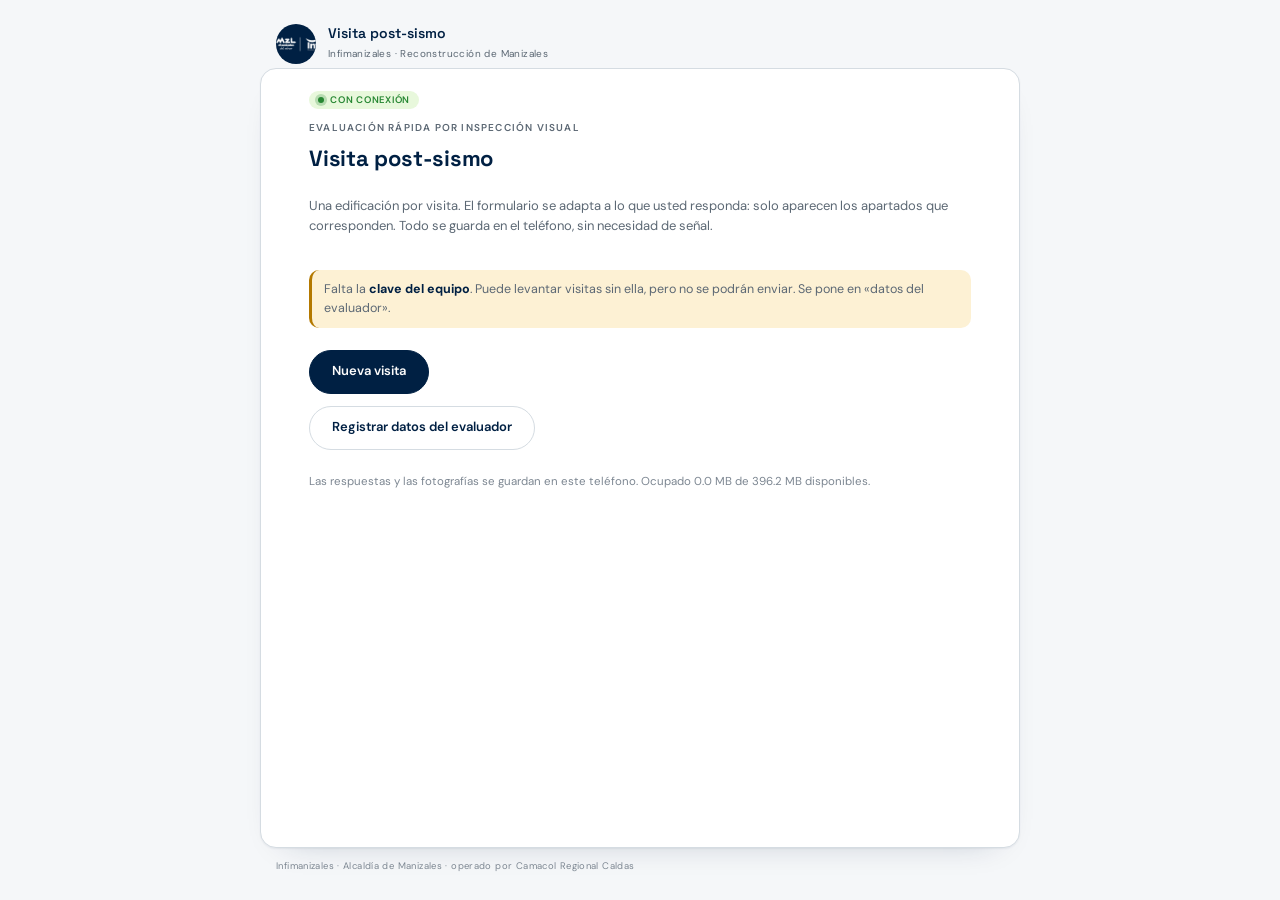
==== commit 6913dbde: "Formulario con el sistema de diseño de la sala de datos: DM Sans y Space Grotesk incrustadas, tokens" ====
--- a/visita.html
+++ b/visita.html
@@ -10,246 +10,233 @@
 <meta name="apple-mobile-web-app-title" content="Post-sismo">
 </head>
 <body style="margin:0">
-<title>Visita post-sismo</title>
+<title>Visita post-sismo · Infimanizales</title>
 <link rel="manifest" href="manifest.webmanifest">
 <style>
-@font-face{font-family:Archivo;font-style:normal;font-weight:400 700;font-display:swap;src:url([data-uri]) format('woff2');}
-
+@font-face{font-family:'DM Sans';font-style:normal;font-weight:400 700;font-display:swap;src:url([data-uri]) format('woff2')}
+@font-face{font-family:'Space Grotesk';font-style:normal;font-weight:500 700;font-display:swap;src:url([data-uri]) format('woff2')}
+/* Sistema de diseño de la sala de datos (design-harmony-hub): DM Sans + Space Grotesk, tokens oklch, radio 1rem, píldoras.
+   Sin cargas externas: tipografías y logo van incrustados para que la app abra sin conexión. */
 :root{
-  --paper:#F4F6F8; --card:#FFFFFF; --ink:#12161A; --ink-2:#4B545C; --ink-3:#7A858E;
-  --rule:#D6DCE2; --rule-2:#E7EBEF; --field:#FFFFFF;
-  --gen:#3F3C3B; --eval:#0079AD; --rep:#9A7100; --dem:#005187;
-  --verde:#15723A; --amarillo:#B36B00; --rojo:#C0272D; --naranja:#D2620E;
-  --verde-bg:#E3F2E8; --amarillo-bg:#FBF0DC; --rojo-bg:#FAE6E6; --info-bg:#E4EDF4;
-  --sel:#0B3C5D; --sel-ink:#FFFFFF; --sombra:0 1px 2px rgba(16,24,32,.07);
+  --radius:1rem;
+  --background:oklch(0.975 0.004 247); --surface:oklch(1 0 0); --surface-2:oklch(0.96 0.008 247);
+  --foreground:oklch(0.245 0.075 253); --muted-fg:oklch(0.51 0.025 250); --ink-3:oklch(0.62 0.02 250);
+  --primary:oklch(0.245 0.075 253); --primary-fg:oklch(0.99 0 0); --secondary:oklch(0.845 0.174 89);
+  --border:oklch(0.89 0.012 247); --input:oklch(0.88 0.014 247); --muted:oklch(0.95 0.008 247); --accent-soft:oklch(0.93 0.035 91);
+  --verde:oklch(0.55 0.15 145); --amarillo:oklch(0.62 0.15 80); --rojo:oklch(0.6 0.22 22); --naranja:oklch(0.71 0.18 45);
+  --verde-bg:color-mix(in oklab,oklch(0.82 0.19 132) 22%,white); --amarillo-bg:color-mix(in oklab,oklch(0.84 0.16 88) 25%,white);
+  --rojo-bg:color-mix(in oklab,oklch(0.6 0.22 22) 12%,white); --info-bg:color-mix(in oklab,var(--primary) 8%,white);
+  --gen:var(--muted-fg); --eval:oklch(0.45 0.1 240); --rep:oklch(0.5 0.12 80); --dem:var(--primary);
+  --shadow-card:0 1px 2px color-mix(in oklab,var(--foreground) 6%,transparent),0 14px 34px -26px color-mix(in oklab,var(--foreground) 32%,transparent);
+  --shadow-panel:0 18px 40px -28px color-mix(in oklab,var(--foreground) 30%,transparent);
+  --font-sans:"DM Sans",system-ui,-apple-system,"Segoe UI",Roboto,sans-serif; --font-display:"Space Grotesk",system-ui,sans-serif;
+  --font-mono:ui-monospace,"Roboto Mono",Menlo,Consolas,monospace;
+  /* alias del código existente */
+  --paper:var(--background); --card:var(--surface); --ink:var(--foreground); --ink-2:var(--muted-fg);
+  --rule:var(--border); --rule-2:oklch(0.93 0.01 247); --field:var(--surface); --sel:var(--primary); --sel-ink:var(--primary-fg); --sombra:var(--shadow-card);
 }
 @media (prefers-color-scheme: dark){ :root:not([data-theme="light"]){
-  --paper:#0E1114; --card:#171C21; --ink:#E8EDF1; --ink-2:#A6B0B9; --ink-3:#78838C;
-  --rule:#2A3138; --rule-2:#222930; --field:#1E242A;
-  --gen:#B8B2AF; --eval:#4FC0EE; --rep:#EBBE4C; --dem:#77B2DE;
-  --verde:#59BC7B; --amarillo:#E0A249; --rojo:#EE7A7A; --naranja:#E8934D;
-  --verde-bg:#16301F; --amarillo-bg:#33280F; --rojo-bg:#361A1A; --info-bg:#152530;
-  --sel:#3F9FD4; --sel-ink:#0B1116; --sombra:0 1px 2px rgba(0,0,0,.4);
+  --background:oklch(0.18 0.02 250); --surface:oklch(0.23 0.02 250); --surface-2:oklch(0.27 0.02 250);
+  --foreground:oklch(0.95 0.01 247); --muted-fg:oklch(0.72 0.02 250); --ink-3:oklch(0.6 0.02 250);
+  --primary:oklch(0.845 0.174 89); --primary-fg:oklch(0.2 0.05 253); --border:oklch(0.32 0.02 250); --input:oklch(0.35 0.02 250); --muted:oklch(0.3 0.02 250);
+  --accent-soft:oklch(0.3 0.04 90); --verde-bg:oklch(0.3 0.06 145); --amarillo-bg:oklch(0.32 0.06 80); --rojo-bg:oklch(0.3 0.08 22); --info-bg:oklch(0.28 0.04 250);
+  --verde:oklch(0.75 0.15 145); --amarillo:oklch(0.8 0.15 80); --rojo:oklch(0.72 0.18 22); --eval:oklch(0.75 0.1 240);
 }}
 :root[data-theme="dark"]{
-  --paper:#0E1114; --card:#171C21; --ink:#E8EDF1; --ink-2:#A6B0B9; --ink-3:#78838C;
-  --rule:#2A3138; --rule-2:#222930; --field:#1E242A;
-  --gen:#B8B2AF; --eval:#4FC0EE; --rep:#EBBE4C; --dem:#77B2DE;
-  --verde:#59BC7B; --amarillo:#E0A249; --rojo:#EE7A7A; --naranja:#E8934D;
-  --verde-bg:#16301F; --amarillo-bg:#33280F; --rojo-bg:#361A1A; --info-bg:#152530;
-  --sel:#3F9FD4; --sel-ink:#0B1116; --sombra:0 1px 2px rgba(0,0,0,.4);
+  --background:oklch(0.18 0.02 250); --surface:oklch(0.23 0.02 250); --surface-2:oklch(0.27 0.02 250);
+  --foreground:oklch(0.95 0.01 247); --muted-fg:oklch(0.72 0.02 250); --ink-3:oklch(0.6 0.02 250);
+  --primary:oklch(0.845 0.174 89); --primary-fg:oklch(0.2 0.05 253); --border:oklch(0.32 0.02 250); --input:oklch(0.35 0.02 250); --muted:oklch(0.3 0.02 250);
+  --accent-soft:oklch(0.3 0.04 90); --verde-bg:oklch(0.3 0.06 145); --amarillo-bg:oklch(0.32 0.06 80); --rojo-bg:oklch(0.3 0.08 22); --info-bg:oklch(0.28 0.04 250);
+  --verde:oklch(0.75 0.15 145); --amarillo:oklch(0.8 0.15 80); --rojo:oklch(0.72 0.18 22); --eval:oklch(0.75 0.1 240);
 }
-*{box-sizing:border-box;-webkit-tap-highlight-color:transparent}
-body{background:var(--paper);color:var(--ink);font-size:17px;line-height:1.5;
-  font-family:system-ui,-apple-system,"Segoe UI",Roboto,"Helvetica Neue",sans-serif;
-  overscroll-behavior-y:contain}
-h1,h2,h3,.dsp{font-family:Archivo,system-ui,sans-serif;text-wrap:balance;margin:0}
+*{box-sizing:border-box;-webkit-tap-highlight-color:transparent;border-color:var(--border)}
+body{background:var(--background);color:var(--foreground);font-size:14px;line-height:1.45;font-family:var(--font-sans);overscroll-behavior-y:contain;-webkit-font-smoothing:antialiased}
+h1,h2,h3,.dsp{font-family:var(--font-display);text-wrap:balance;margin:0;letter-spacing:-.01em}
 button{font:inherit;color:inherit;cursor:pointer}
 input,select,textarea{font:inherit;font-size:16px;color:inherit}
 
-.app{max-width:540px;margin:0 auto;min-height:100vh;background:var(--paper);
-  display:flex;flex-direction:column}
+/* ---------- lienzo ---------- */
+.app{max-width:560px;margin:0 auto;min-height:100vh;display:flex;flex-direction:column}
+@media (min-width:900px){body{padding:12px 20px}.app{max-width:760px;min-height:calc(100vh - 24px)}}
+
+/* ---------- marca (misma cabecera del visor) ---------- */
+.marca{display:flex;align-items:center;gap:12px;padding:12px 16px 4px}
+.marca .logo{height:40px;width:40px;border-radius:999px;background:oklch(0.245 0.075 253);display:grid;place-items:center;flex:none;overflow:hidden}
+.marca .logo img{height:20px;width:auto;display:block}
+.marca b{font-family:var(--font-display);font-weight:600;font-size:14px;display:block;line-height:1.2}
+.marca span{font-size:10px;color:var(--muted-fg);letter-spacing:.04em}
 
 /* ---------- barra superior ---------- */
-.top{position:sticky;top:0;z-index:20;background:var(--paper);
-  border-bottom:1px solid var(--rule);padding:10px 16px 0}
-.toprow{display:flex;align-items:center;gap:10px;min-height:34px}
-.mod{font-family:ui-monospace,"Roboto Mono",Menlo,Consolas,monospace;font-size:10px;letter-spacing:.12em;
-  text-transform:uppercase;color:var(--c,var(--gen));font-weight:500;white-space:nowrap}
-.top h2{font-size:16px;font-weight:600;letter-spacing:-.01em;flex:1;min-width:0;
-  overflow:hidden;text-overflow:ellipsis;white-space:nowrap}
-.paso-n{font-family:ui-monospace,"Roboto Mono",Menlo,Consolas,monospace;font-size:11px;color:var(--ink-3);
-  font-variant-numeric:tabular-nums;white-space:nowrap}
-.barra{height:3px;background:var(--rule-2);margin:9px -16px 0}
-.barra i{display:block;height:100%;background:var(--c,var(--gen));
-  transition:width .25s ease;width:0}
+.top{position:sticky;top:0;z-index:20;background:color-mix(in oklab,var(--background) 94%,transparent);backdrop-filter:blur(8px);padding:10px 16px 0}
+.toprow{display:flex;align-items:center;gap:10px;min-height:36px}
+.mod{font-size:10px;letter-spacing:.12em;text-transform:uppercase;color:var(--c,var(--muted-fg));font-weight:600;white-space:nowrap}
+.top h2{font-size:15px;font-weight:600;flex:1;min-width:0;overflow:hidden;text-overflow:ellipsis;white-space:nowrap}
+.paso-n{font:600 10.5px var(--font-display);color:var(--foreground);font-variant-numeric:tabular-nums;white-space:nowrap;background:var(--surface);border:1px solid var(--border);border-radius:999px;padding:4px 10px}
+.barra{height:4px;background:var(--muted);border-radius:999px;margin:10px 0 8px;overflow:hidden}
+.barra i{display:block;height:100%;background:var(--secondary);transition:width .25s ease;width:0}
 @media (prefers-reduced-motion:reduce){.barra i{transition:none}}
-
-/* ---------- cuerpo ---------- */
-main{flex:1;padding:18px 16px 24px;display:flex;flex-direction:column;gap:14px}
-.f{background:var(--card);border:1px solid var(--rule);border-radius:10px;
-  padding:15px 15px 16px;box-shadow:var(--sombra)}
-.f.err,.f.err-hijo{border-color:var(--rojo);box-shadow:0 0 0 2px var(--rojo-bg)}
-.lab{font-weight:600;font-size:16.5px;line-height:1.35;display:block;margin-bottom:2px}
+.salir{width:32px;height:32px;flex:none;border:1px solid var(--border);background:var(--surface);border-radius:50%;font-size:15px;line-height:1;display:flex;align-items:center;justify-content:center;padding:0}
+.sinred{color:var(--amarillo);font-size:11px;line-height:1}
+
+/* ---------- cuerpo: un panel por paso, campos separados por líneas ---------- */
+main{flex:1;margin:0 12px 12px;padding:2px 16px 10px;display:flex;flex-direction:column;background:var(--surface);border:1px solid var(--border);border-radius:var(--radius);box-shadow:var(--shadow-card)}
+@media (min-width:900px){main{margin:0 0 12px;padding:6px 24px 16px}}
+.f{padding:14px 0 15px;border-top:1px solid var(--border)}
+.f:first-child,.sechead + .f,.nota + .f{border-top:0}
+.f.err,.f.err-hijo{border-left:3px solid var(--rojo);padding-left:12px;margin-left:-15px}
+.lab{display:block;font:600 10px var(--font-sans);letter-spacing:.1em;text-transform:uppercase;color:var(--muted-fg);margin-bottom:2px}
 .req{color:var(--rojo)}
-.hint{font-size:13.5px;color:var(--ink-2);margin:3px 0 0;line-height:1.45}
-.ctl{margin-top:11px}
-.msg{font-size:13px;color:var(--rojo);margin-top:8px;font-weight:500;display:none}
-/* el aviso cuelga del elemento marcado, que puede ser la tarjeta o un subcampo */
+.hint{font-size:12px;color:var(--muted-fg);margin:2px 0 0;line-height:1.45}
+.ctl{margin-top:8px}
+.msg{font-size:12px;color:var(--rojo);margin-top:6px;font-weight:600;display:none}
 .err > .msg{display:block}
 
-/* segmentado */
-.seg{display:flex;gap:8px}
-.seg button{flex:1;min-height:52px;padding:8px 6px;border:1.5px solid var(--rule);
-  background:var(--field);border-radius:9px;font-weight:600;font-size:15.5px;line-height:1.2}
-.seg button[aria-pressed="true"]{background:var(--sel);border-color:var(--sel);color:var(--sel-ink)}
-
-/* escala de dano */
-.esc{display:grid;grid-template-columns:repeat(4,1fr);gap:7px}
-.esc button{min-height:60px;border:1.5px solid var(--rule);background:var(--field);
-  border-radius:9px;display:flex;flex-direction:column;align-items:center;
-  justify-content:center;gap:1px;padding:5px 2px}
-.esc button .g{font-family:Archivo,sans-serif;font-size:20px;font-weight:700;line-height:1}
-.esc button .p{font-size:10.5px;color:var(--ink-3);letter-spacing:.01em}
-.esc button[aria-pressed="true"]{color:#fff;border-color:transparent}
-.esc button[aria-pressed="true"] .p{color:rgba(255,255,255,.92)}
-.esc button[data-v="n"][aria-pressed="true"]{background:#464F58}
-.esc button[data-v="l"][aria-pressed="true"]{background:var(--verde)}
+/* segmentado en píldora */
+.seg{display:inline-flex;flex-wrap:wrap;gap:2px;background:var(--surface-2);border-radius:999px;padding:3px;max-width:100%}
+.seg button{min-height:34px;padding:6px 14px;border:0;background:none;border-radius:999px;font-weight:500;font-size:12.5px;color:var(--muted-fg);transition:background .15s,color .15s}
+.seg button:hover{color:var(--foreground)}
+.seg button[aria-pressed="true"]{background:var(--primary);color:var(--primary-fg)}
+
+/* escala de daño */
+.esc{display:grid;grid-template-columns:repeat(4,1fr);gap:6px}
+.esc button{min-height:54px;border:1px solid transparent;background:var(--surface-2);border-radius:calc(var(--radius) - 4px);display:flex;flex-direction:column;align-items:center;justify-content:center;gap:1px;padding:5px 2px}
+.esc button .g{font-family:var(--font-display);font-size:18px;font-weight:600;line-height:1}
+.esc button .p{font-size:10px;color:var(--muted-fg)}
+.esc button[aria-pressed="true"]{color:#fff}
+.esc button[aria-pressed="true"] .p{color:rgba(255,255,255,.9)}
+.esc button[data-v="n"][aria-pressed="true"]{background:var(--primary)}
+.esc button[data-v="l"][aria-pressed="true"]{background:oklch(0.62 0.16 145)}
 .esc button[data-v="m"][aria-pressed="true"]{background:var(--naranja)}
 .esc button[data-v="s"][aria-pressed="true"]{background:var(--rojo)}
 
-/* tarjetas apiladas */
-.cards{display:flex;flex-direction:column;gap:7px}
-.cards button{display:flex;align-items:center;gap:11px;text-align:left;width:100%;
-  min-height:50px;padding:10px 13px;border:1.5px solid var(--rule);background:var(--field);
-  border-radius:9px;font-size:15.5px;line-height:1.3}
-.cards button::before{content:"";width:19px;height:19px;border-radius:50%;flex:none;
-  border:2px solid var(--rule)}
-.cards button[aria-pressed="true"]{border-color:var(--sel);background:var(--info-bg)}
-.cards button[aria-pressed="true"]::before{border-color:var(--sel);background:var(--sel);
-  box-shadow:inset 0 0 0 3.5px var(--card)}
+/* opciones en lista */
+.cards{display:flex;flex-direction:column;gap:6px}
+@media (min-width:900px){.cards{display:grid;grid-template-columns:1fr 1fr}}
+.cards button{display:flex;align-items:center;gap:10px;text-align:left;width:100%;min-height:42px;padding:9px 12px;border:1px solid var(--border);background:var(--surface);border-radius:calc(var(--radius) - 4px);font-size:13px;line-height:1.3;transition:background .15s}
+.cards button:hover{background:var(--surface-2)}
+.cards button::before{content:"";width:14px;height:14px;border-radius:50%;flex:none;border:1.5px solid var(--input)}
+.cards button[aria-pressed="true"]{border-color:var(--primary);background:var(--info-bg)}
+.cards button[aria-pressed="true"]::before{border-color:var(--primary);background:var(--primary);box-shadow:inset 0 0 0 3px var(--surface)}
 
 /* chips */
-.chips{display:flex;flex-wrap:wrap;gap:7px}
-.chips button{min-height:42px;padding:7px 14px;border:1.5px solid var(--rule);
-  background:var(--field);border-radius:21px;font-size:15px}
-.chips button[aria-pressed="true"]{background:var(--sel);border-color:var(--sel);color:var(--sel-ink)}
+.chips{display:flex;flex-wrap:wrap;gap:6px}
+.chips button{min-height:34px;padding:6px 12px;border:1px solid var(--border);background:var(--surface);border-radius:999px;font-size:12.5px;font-weight:500;color:var(--foreground)}
+.chips button:hover{background:var(--surface-2)}
+.chips button[aria-pressed="true"]{background:var(--primary);border-color:var(--primary);color:var(--primary-fg)}
 
 /* entradas */
-.inp,select.inp,textarea.inp{width:100%;min-height:52px;padding:12px 14px;
-  background:var(--field);border:1.5px solid var(--rule);border-radius:9px;
-  -webkit-appearance:none;appearance:none}
-select.inp{background-image:linear-gradient(45deg,transparent 50%,var(--ink-2) 50%),
-  linear-gradient(135deg,var(--ink-2) 50%,transparent 50%);
-  background-position:calc(100% - 20px) 23px,calc(100% - 14px) 23px;
-  background-size:6px 6px,6px 6px;background-repeat:no-repeat;padding-right:42px}
-textarea.inp{min-height:92px;resize:vertical;line-height:1.45}
-.inp:focus-visible,button:focus-visible{outline:2.5px solid var(--sel);outline-offset:2px}
+.inp,select.inp,textarea.inp{width:100%;min-height:42px;padding:9px 12px;background:var(--surface);border:1px solid var(--input);border-radius:calc(var(--radius) - 6px);-webkit-appearance:none;appearance:none;font-size:15px}
+select.inp{background-image:linear-gradient(45deg,transparent 50%,var(--muted-fg) 50%),linear-gradient(135deg,var(--muted-fg) 50%,transparent 50%);background-position:calc(100% - 18px) 18px,calc(100% - 13px) 18px;background-size:5px 5px,5px 5px;background-repeat:no-repeat;padding-right:40px}
+textarea.inp{min-height:84px;resize:vertical;line-height:1.45}
+.inp:focus-visible,button:focus-visible{outline:2px solid var(--secondary);outline-offset:2px}
 .uni{display:flex;align-items:center;gap:10px}
 .uni .inp{flex:1}
-.uni span{font-family:ui-monospace,"Roboto Mono",Menlo,Consolas,monospace;font-size:14px;color:var(--ink-2);
-  min-width:26px}
+.uni span{font-family:var(--font-mono);font-size:12.5px;color:var(--muted-fg);min-width:26px}
 
 /* contador */
-.cnt{display:flex;align-items:center;gap:10px}
-.cnt button{width:56px;height:56px;border:1.5px solid var(--rule);background:var(--field);
-  border-radius:9px;font-size:26px;font-weight:600;line-height:1;
-  display:flex;align-items:center;justify-content:center}
-.cnt button:active{background:var(--rule-2)}
-.cnt input{flex:1;text-align:center;font-family:Archivo,sans-serif;font-size:22px;
-  font-weight:700;font-variant-numeric:tabular-nums;min-height:56px}
-
-/* camara */
-.cam{display:flex;flex-wrap:wrap;gap:9px}
-.cam .add{width:84px;height:84px;border:1.5px dashed var(--rule);border-radius:9px;
-  background:var(--field);display:flex;flex-direction:column;align-items:center;
-  justify-content:center;gap:3px;font-size:11px;color:var(--ink-2);text-align:center}
-.cam .add b{font-size:22px;font-weight:400;line-height:1}
-.cam figure{position:relative;margin:0;width:84px;height:84px}
-.cam img{width:100%;height:100%;object-fit:cover;border-radius:9px;display:block;
-  border:1px solid var(--rule)}
-.cam .del{position:absolute;top:-7px;right:-7px;width:26px;height:26px;border-radius:50%;
-  border:2px solid var(--card);background:var(--rojo);color:#fff;font-size:15px;
-  line-height:1;display:flex;align-items:center;justify-content:center;padding:0}
+.cnt{display:flex;align-items:center;gap:8px}
+.cnt button{width:42px;height:42px;border:1px solid var(--border);background:var(--surface);border-radius:50%;font-size:20px;font-weight:500;line-height:1;display:flex;align-items:center;justify-content:center}
+.cnt button:active{background:var(--surface-2)}
+.cnt input{flex:1;text-align:center;font-family:var(--font-display);font-size:18px;font-weight:600;font-variant-numeric:tabular-nums;min-height:42px}
+
+/* cámara */
+.cam{display:flex;flex-wrap:wrap;gap:8px}
+.cam .add{width:80px;height:80px;border:1.5px dashed var(--input);border-radius:calc(var(--radius) - 6px);background:var(--surface-2);display:flex;flex-direction:column;align-items:center;justify-content:center;gap:2px;font-size:10.5px;color:var(--muted-fg);text-align:center}
+.cam .add b{font-size:20px;font-weight:400;line-height:1}
+.cam figure{position:relative;margin:0;width:80px;height:80px}
+.cam img{width:100%;height:100%;object-fit:cover;border-radius:calc(var(--radius) - 6px);display:block;border:1px solid var(--border)}
+.cam .del{position:absolute;top:-6px;right:-6px;width:24px;height:24px;border-radius:50%;border:2px solid var(--surface);background:var(--rojo);color:#fff;font-size:14px;line-height:1;display:flex;align-items:center;justify-content:center;padding:0}
 
 /* gps */
-.gps button{width:100%;min-height:52px;border:1.5px solid var(--sel);background:var(--info-bg);
-  color:var(--ink);border-radius:9px;font-weight:600}
-.gps .fix{margin-top:9px;font-family:ui-monospace,"Roboto Mono",Menlo,Consolas,monospace;font-size:12.5px;
-  color:var(--ink-2);line-height:1.6}
-.gps .mala{color:var(--rojo);font-weight:500}
-.gps .buena{color:var(--verde);font-weight:500}
-
-/* subcampos que se despliegan */
-.sub{margin-top:11px;padding-top:11px;border-top:1px dashed var(--rule)}
-.sub .lab{font-size:14.5px;font-weight:500;color:var(--ink-2)}
+.gps button{display:inline-flex;align-items:center;justify-content:center;min-height:40px;padding:0 16px;border:1px solid var(--border);background:var(--surface);color:var(--foreground);border-radius:999px;font-weight:600;font-size:12.5px}
+.gps button:hover{background:var(--surface-2)}
+.gps .fix{margin-top:8px;font-family:var(--font-mono);font-size:12px;color:var(--muted-fg);line-height:1.6}
+.gps .mala{color:var(--rojo);font-weight:600}
+.gps .buena{color:var(--verde);font-weight:600}
+
+/* subcampos */
+.sub{margin-top:10px;padding-top:10px;border-top:1px dashed var(--border)}
+.sub .lab{color:var(--muted-fg)}
 .sub.err{border-top-color:var(--rojo)}
 .sub.err .lab{color:var(--rojo)}
 
 /* notas */
-.nota{background:var(--info-bg);border-left:3px solid var(--eval);border-radius:0 8px 8px 0;
-  padding:12px 14px;font-size:14.5px;line-height:1.5;color:var(--ink-2)}
-.nota b{color:var(--ink)}
+.nota{background:var(--surface-2);border-left:3px solid var(--primary);border-radius:calc(var(--radius) - 6px);padding:10px 12px;font-size:12.5px;line-height:1.5;color:var(--muted-fg);margin:10px 0}
+.nota b{color:var(--foreground)}
 .nota.v{background:var(--verde-bg);border-color:var(--verde)}
 .nota.a{background:var(--amarillo-bg);border-color:var(--amarillo)}
 .nota.r{background:var(--rojo-bg);border-color:var(--rojo)}
-.sechead{font-family:ui-monospace,"Roboto Mono",Menlo,Consolas,monospace;font-size:10.5px;letter-spacing:.13em;
-  text-transform:uppercase;color:var(--ink-3);margin:8px 0 -4px}
+.sechead{font:600 10px var(--font-sans);letter-spacing:.12em;text-transform:uppercase;color:var(--foreground);margin:16px 0 4px;padding-top:14px;border-top:1px solid var(--border)}
 
 /* ---------- barra inferior ---------- */
-.bot{position:sticky;bottom:0;z-index:20;background:var(--paper);
-  border-top:1px solid var(--rule);padding:11px 16px calc(11px + env(safe-area-inset-bottom));
-  display:flex;gap:10px}
-.bot button{min-height:54px;border-radius:10px;font-weight:600;font-size:16.5px;
-  border:1.5px solid var(--rule);background:var(--card)}
-.bot .sig{flex:1;background:var(--sel);border-color:var(--sel);color:var(--sel-ink)}
-.bot .atras{width:88px}
+.bot{position:sticky;bottom:0;z-index:20;background:color-mix(in oklab,var(--background) 94%,transparent);backdrop-filter:blur(8px);padding:10px 16px calc(10px + env(safe-area-inset-bottom));display:flex;gap:8px;justify-content:flex-end}
+.bot button{min-height:44px;padding:0 20px;border-radius:999px;font-weight:600;font-size:13px;border:1px solid var(--border);background:var(--surface)}
+.bot .sig{flex:1;background:var(--primary);border-color:var(--primary);color:var(--primary-fg)}
+@media (min-width:900px){.bot .sig{flex:none;min-width:200px}}
 .bot button[disabled]{opacity:.4}
 
 /* ---------- pantallas ---------- */
-.pantalla{padding:26px 18px 30px;display:flex;flex-direction:column;gap:16px;flex:1}
-.pantalla h1{font-size:29px;line-height:1.1;letter-spacing:-.025em}
-.lede{font-size:15.5px;color:var(--ink-2);line-height:1.55}
-.big{width:100%;min-height:56px;border-radius:10px;font-weight:600;font-size:17px;
-  background:var(--sel);color:var(--sel-ink);border:1.5px solid var(--sel)}
-.big.sec{background:var(--card);color:var(--ink);border-color:var(--rule)}
-.eyebrow{font-family:ui-monospace,"Roboto Mono",Menlo,Consolas,monospace;font-size:10.5px;letter-spacing:.14em;
-  text-transform:uppercase;color:var(--ink-3)}
-.veredicto{border-radius:12px;padding:18px;border-left:5px solid}
-.veredicto .t{font-family:Archivo,sans-serif;font-size:21px;font-weight:700;letter-spacing:-.01em}
-.veredicto .d{font-size:14.5px;margin-top:5px;line-height:1.5}
+.pantalla{padding:12px 16px 24px;display:flex;flex-direction:column;gap:12px;flex:1}
+@media (min-width:900px){.pantalla{padding:16px 24px 28px}}
+.pantalla h1{font-size:22px;line-height:1.15}
+.lede{font-size:13px;color:var(--muted-fg);line-height:1.5}
+.big{width:100%;min-height:44px;border-radius:999px;font-weight:600;font-size:13px;background:var(--primary);color:var(--primary-fg);border:1px solid var(--primary);transition:opacity .15s}
+@media (min-width:900px){.big{width:auto;align-self:flex-start;padding:0 22px}}
+.big:hover{opacity:.92}
+.big.sec{background:var(--surface);color:var(--foreground);border-color:var(--border)}
+.eyebrow{font:600 10px var(--font-sans);letter-spacing:.12em;text-transform:uppercase;color:var(--muted-fg)}
+.veredicto{border-radius:calc(var(--radius) - 4px);padding:14px 16px;border-left:3px solid;background:var(--surface-2)}
+.veredicto .t{font-family:var(--font-display);font-size:18px;font-weight:600}
+.veredicto .d{font-size:12.5px;margin-top:4px;line-height:1.5;color:var(--muted-fg)}
 .vv{background:var(--verde-bg);border-color:var(--verde)} .vv .t{color:var(--verde)}
 .va{background:var(--amarillo-bg);border-color:var(--amarillo)} .va .t{color:var(--amarillo)}
 .vr{background:var(--rojo-bg);border-color:var(--rojo)} .vr .t{color:var(--rojo)}
 .vn{background:var(--info-bg);border-color:var(--eval)} .vn .t{color:var(--eval)}
-.res{background:var(--card);border:1px solid var(--rule);border-radius:10px;overflow:hidden}
-.res div{display:flex;justify-content:space-between;gap:14px;padding:11px 14px;
-  border-top:1px solid var(--rule-2);font-size:14.5px}
+.res{background:var(--surface-2);border-radius:calc(var(--radius) - 4px);overflow:hidden}
+.res div{display:flex;justify-content:space-between;gap:14px;padding:9px 12px;border-top:1px solid var(--rule-2);font-size:12.5px}
 .res div:first-child{border-top:0}
-.res span:first-child{color:var(--ink-2);flex:none}
+.res span:first-child{color:var(--muted-fg);flex:none;font-size:10px;font-weight:600;letter-spacing:.08em;text-transform:uppercase;padding-top:2px}
 .res span:last-child{text-align:right;font-weight:500;min-width:0;overflow-wrap:anywhere}
-.json{width:100%;min-height:130px;font-family:ui-monospace,"Roboto Mono",Menlo,Consolas,monospace;font-size:11.5px;
-  background:var(--field);border:1px solid var(--rule);border-radius:9px;padding:11px;
-  line-height:1.5;resize:vertical}
-.aviso{font-size:13px;color:var(--ink-3);line-height:1.55}
-.aviso code{background:var(--rule-2);padding:1px 5px;border-radius:3px;font-size:11.5px}
-/* ---------- bandeja de visitas ---------- */
-.red{border-radius:8px;padding:9px 13px;font-size:13.5px;font-weight:500;line-height:1.4}
+.json{width:100%;min-height:130px;font-family:var(--font-mono);font-size:11px;background:var(--surface-2);border:1px solid var(--border);border-radius:calc(var(--radius) - 6px);padding:10px;line-height:1.5;resize:vertical}
+.aviso{font-size:11.5px;color:var(--ink-3);line-height:1.55}
+.aviso code{background:var(--muted);padding:1px 5px;border-radius:4px;font-size:11px}
+
+/* ---------- bandeja ---------- */
+.red{border-radius:999px;padding:3px 9px;font:600 9.5px var(--font-sans);letter-spacing:.08em;text-transform:uppercase;display:inline-flex;align-items:center;gap:6px;align-self:flex-start}
+.red::before{content:"";width:6px;height:6px;border-radius:50%;background:currentColor;box-shadow:0 0 0 3px color-mix(in oklab,currentColor 25%,transparent)}
 .red.on{background:var(--verde-bg);color:var(--verde)}
 .red.off{background:var(--amarillo-bg);color:var(--amarillo)}
-.salir{width:34px;height:34px;flex:none;border:1px solid var(--rule);background:var(--card);
-  border-radius:8px;font-size:17px;line-height:1;display:flex;align-items:center;
-  justify-content:center;padding:0}
-.sinred{color:var(--amarillo);font-size:11px;line-height:1}
-.seccion{display:flex;align-items:baseline;gap:9px;margin:10px 0 -6px}
-.seccion h2{font-size:14px;font-weight:600;letter-spacing:-.01em}
-.cuenta{font-family:ui-monospace,"Roboto Mono",Menlo,Consolas,monospace;font-size:12px;
-  color:var(--ink-3);font-variant-numeric:tabular-nums}
-.lista{display:flex;flex-direction:column;gap:8px}
-.fila{display:flex;align-items:center;gap:11px;background:var(--card);
-  border:1px solid var(--rule);border-radius:10px;padding:12px 12px 12px 14px;
-  box-shadow:var(--sombra);cursor:pointer;min-height:64px}
-.fila:focus-visible{outline:2.5px solid var(--sel);outline-offset:2px}
+.seccion{display:flex;align-items:baseline;gap:8px;margin:8px 0 -4px}
+.seccion h2{font:600 10px var(--font-sans);letter-spacing:.12em;text-transform:uppercase;color:var(--muted-fg)}
+.cuenta{font:600 11px var(--font-display);color:var(--foreground);font-variant-numeric:tabular-nums}
+.lista{display:flex;flex-direction:column;gap:6px}
+@media (min-width:900px){.lista{display:grid;grid-template-columns:1fr 1fr}}
+.fila{display:flex;align-items:center;gap:10px;background:var(--surface-2);border-radius:calc(var(--radius) - 4px);padding:10px 8px 10px 12px;cursor:pointer;min-height:56px;transition:background .15s}
+.fila:hover{background:var(--muted)}
+.fila:focus-visible{outline:2px solid var(--secondary);outline-offset:2px}
 .fila-txt{flex:1;min-width:0;display:flex;flex-direction:column;gap:2px}
-.fila-txt b{font-size:15.5px;font-weight:600;overflow:hidden;text-overflow:ellipsis;white-space:nowrap}
-.fila-txt span{font-size:12.5px;color:var(--ink-3);overflow:hidden;text-overflow:ellipsis;white-space:nowrap}
+.fila-txt b{font:600 13px var(--font-display);overflow:hidden;text-overflow:ellipsis;white-space:nowrap}
+.fila-txt span{font-size:11.5px;color:var(--muted-fg);overflow:hidden;text-overflow:ellipsis;white-space:nowrap}
 .fila-meta{display:flex;flex-direction:column;align-items:flex-end;gap:4px;flex:none}
-.chip{font-size:11px;font-weight:600;padding:3px 9px;border-radius:20px;white-space:nowrap}
-.chip.b{background:var(--rule-2);color:var(--ink-2)}
+.chip{font:600 9.5px var(--font-sans);letter-spacing:.06em;text-transform:uppercase;padding:3px 8px;border-radius:999px;white-space:nowrap}
+.chip.b{background:var(--surface);border:1px solid var(--border);color:var(--muted-fg)}
 .chip.l{background:var(--amarillo-bg);color:var(--amarillo)}
 .chip.e{background:var(--verde-bg);color:var(--verde)}
-.mini{font-size:11px;color:var(--ink-3)}
-.tirar{width:36px;height:36px;flex:none;border:0;background:transparent;color:var(--ink-3);
-  font-size:22px;line-height:1;border-radius:8px;padding:0}
-.tirar:active{background:var(--rule-2);color:var(--rojo)}
-.plegable{border-top:1px solid var(--rule);padding-top:12px;margin-top:4px}
-.plegable summary{font-size:14px;color:var(--ink-2);cursor:pointer;padding:6px 0;
-  min-height:34px;display:flex;align-items:center}
+.mini{font-size:10.5px;color:var(--ink-3)}
+.tirar{width:32px;height:32px;flex:none;border:0;background:transparent;color:var(--ink-3);font-size:20px;line-height:1;border-radius:50%;padding:0}
+.tirar:active{background:var(--muted);color:var(--rojo)}
+.plegable{border-top:1px solid var(--border);padding-top:10px;margin-top:4px}
+.plegable summary{font-size:12.5px;color:var(--muted-fg);cursor:pointer;padding:6px 0;min-height:32px;display:flex;align-items:center;font-weight:600}
 .plegable .big{margin-top:8px}
+.pie{padding:0 16px 14px;font-size:9.5px;color:var(--ink-3);letter-spacing:.04em}
 [hidden]{display:none!important}
 </style>
 
 <div class="app">
+  <header class="marca" id="marca">
+    <span class="logo"><img src="[data-uri]" alt="Infimanizales · Manizales del alma"></span>
+    <div><b>Visita post-sismo</b><span>Infimanizales · Reconstrucción de Manizales</span></div>
+  </header>
   <div class="top" id="top" hidden>
     <div class="toprow">
       <button class="salir" id="bSalir" type="button" aria-label="Volver a la bandeja">&#8592;</button>
@@ -267,6 +254,7 @@
     <button class="atras" id="bAtras" type="button">Atr&aacute;s</button>
     <button class="sig" id="bSig" type="button">Siguiente</button>
   </div>
+  <div class="pie" id="pie">Infimanizales · Alcald&iacute;a de Manizales · operado por Camacol Regional Caldas</div>
 </div>
 <input type="file" id="filePick" accept="image/*" capture="environment" multiple hidden>
 <script>/* Almacén local de visitas.
@@ -779,6 +767,8 @@
   function chrome(on) {
     document.getElementById('top').hidden = !on;
     document.getElementById('bot').hidden = !on;
+    var m = document.getElementById('marca'); if (m) m.hidden = on;
+    var pie = document.getElementById('pie'); if (pie) pie.hidden = on;
   }
   function fechaCorta(ts) {
     return new Date(ts).toLocaleString('es-CO', { day: '2-digit', month: 'short',
@@ -1292,6 +1282,32 @@
     ALMACEN.persiste();          // pedir que el navegador no borre los datos por falta de espacio
     pintaBandeja();
   });
+  // ---------------------------------------------------------------- prellenado desde la sala de datos
+  // visita.html?predio=<NPN 30 dígitos>&dir=...&barrio=...&nombre=...&zona=U|R&lat=..&lon=..
+  // Crea una visita nueva con el predio ya identificado (código, dirección, barrio, municipio) y abre el formulario.
+  // La ubicación GPS la toma el evaluador en sitio; la coordenada del predio queda como referencia.
+  (function () {
+    var q; try { q = new URLSearchParams(location.search); } catch (e) { return; }
+    var npn = (q.get('predio') || '').replace(/\D/g, '');
+    if (!npn) return;
+    ALMACEN.listo.then(function () {
+      return nuevaVisita().then(function () {
+        D.unit_Code = npn; D.departamento = '17'; D.municipio = '17001';
+        if (q.get('dir')) D.direccion = q.get('dir');
+        if (q.get('barrio')) D.barrio_vereda = q.get('barrio');
+        if (q.get('nombre')) D.nombre_edificacion = q.get('nombre');
+        if (q.get('zona')) D.zona = q.get('zona') === 'R' ? 'rural' : 'urbano';
+        var lat = parseFloat(q.get('lat')), lon = parseFloat(q.get('lon'));
+        if (isFinite(lat) && isFinite(lon)) D.predio_lat = lat, D.predio_lon = lon;
+        D.origen_prellenado = 'sala_datos';
+        recalcula(); guardaVisita(true);
+        try { history.replaceState(null, '', location.pathname); } catch (e) {}
+        iPaso = 1;                      // el código ya viene del mapa: se arranca en Localización
+        vista = 'paso'; pintaPaso();
+      });
+    });
+  })();
+
 })();
 </script>
 <script>
